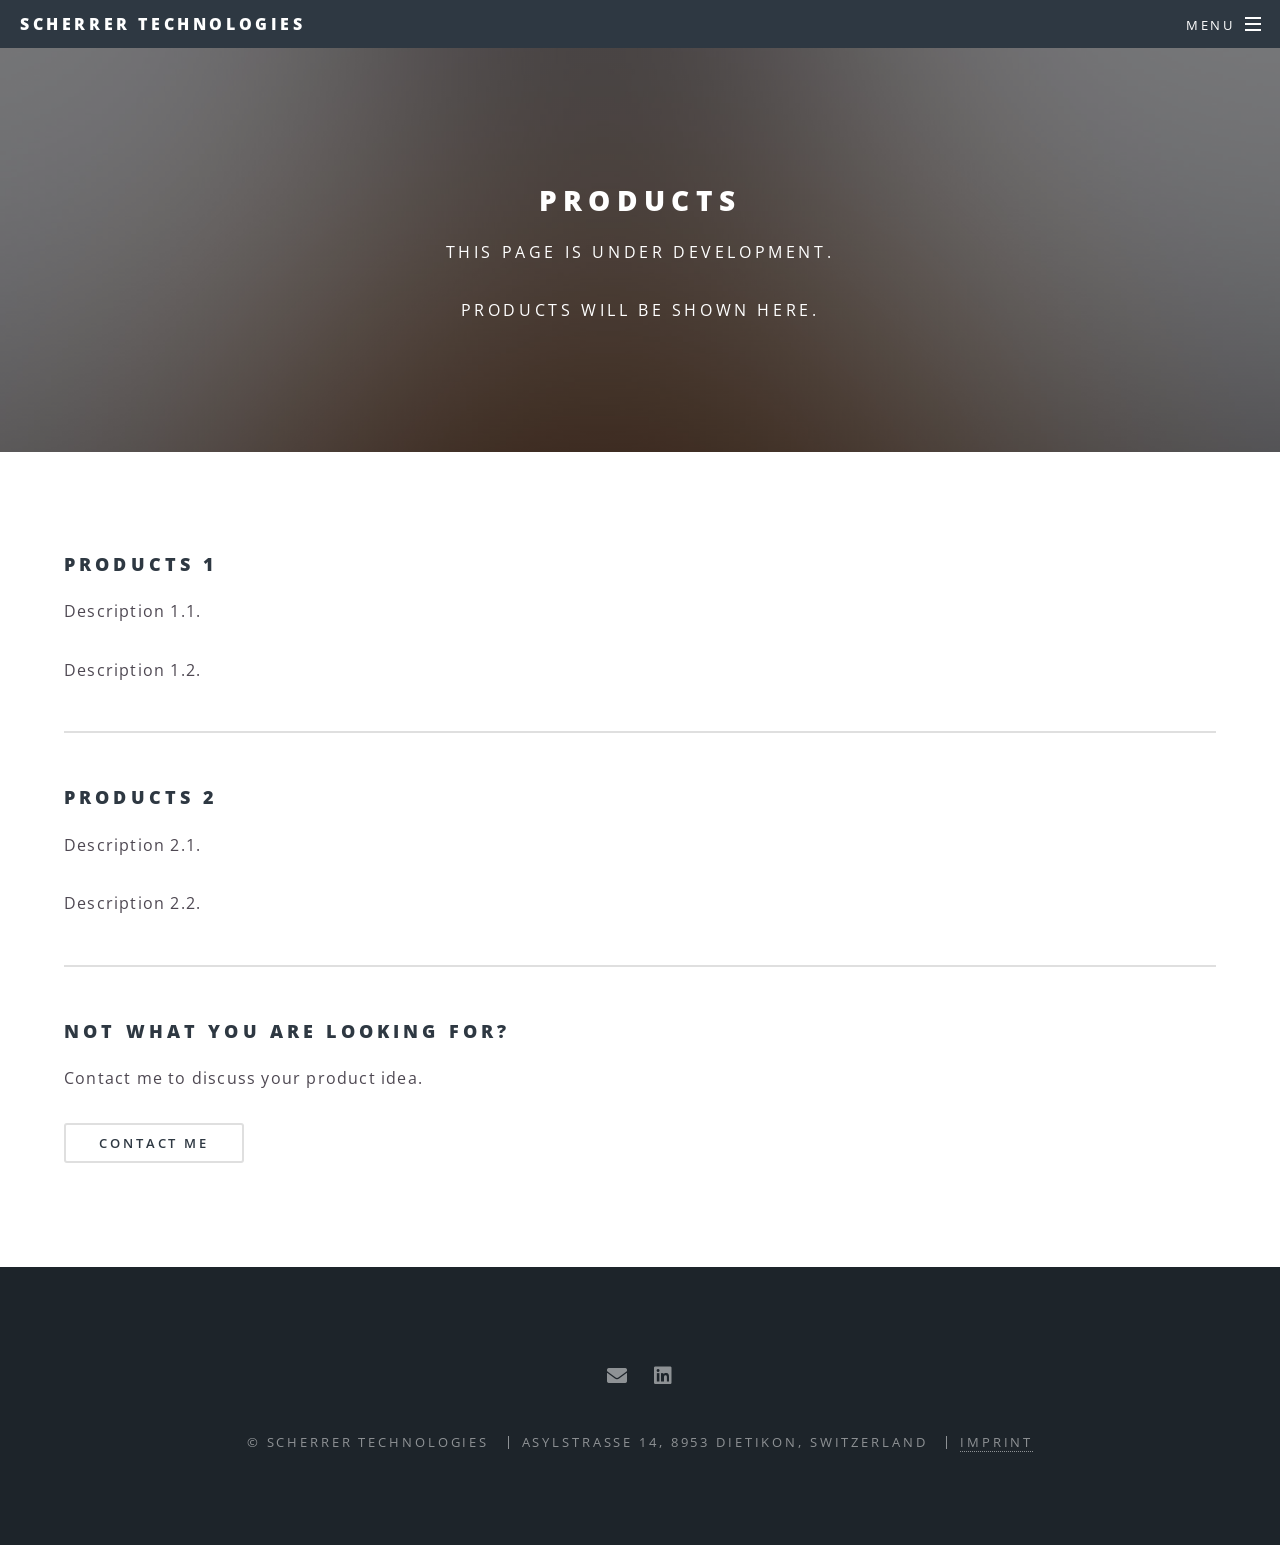
==== products.html @ 71cc4a0b "Add files via upload" ====
<!DOCTYPE HTML>
<!--
	description: sdcvsdfvf
-->
<html>
	<head>
		<title>Products - Scherrer Technologies</title>
		<meta charset="utf-8" />
		<meta name="viewport" content="width=device-width, initial-scale=1, user-scalable=no" />
		<link rel="stylesheet" href="assets/css/main.css" />
		<noscript><link rel="stylesheet" href="assets/css/noscript.css" /></noscript>
	</head>
	<body class="is-preload">

		<!-- Page Wrapper -->
			<div id="page-wrapper">

				<!-- Header -->
					<header id="header">
						<h1><a href="index.html">Scherrer Technologies</a></h1>
						<nav id="nav">
							<ul>
								<li class="special">
									<a href="#menu" class="menuToggle"><span>Menu</span></a>
									<div id="menu">
										<ul>
											<li><a href="index.html">Home</a></li>
											<li><a href="products.html">Products</a></li>
											<li><a href="software.html">Software</a></li>
											<li><a href="aboutme.html">About Me</a></li>
										</ul>
									</div>
								</li>
							</ul>
						</nav>
					</header>

				<!-- Main -->
					<article id="main">
						<header>
							<h2>Products</h2>
							<p>This Page is under development.</p>
							<p>Products will be shown here.</p>
						</header>
						<section class="wrapper style5">
							<div class="inner">

								<h3>Products 1</h3>
								<p>Description 1.1.</p>

								<p>Description 1.2.</p>

								<hr />

								<h3>Products 2</h3>
								<p>Description 2.1.</p>

								<p>Description 2.2.</p>

								<hr />

								<h3>Not what you are looking for?</h3>
								<p>Contact me to discuss your product idea.</p>
								<ul class="actions">
										<li>
											<a href="mailto:scherrerstefan@bluewin.ch" class="button">
												Contact Me
											</a>
										</li>
									</ul>
							</div>
						</section>
					</article>

				<!-- Footer -->
					<footer id="footer">
						<ul class="icons">
								<li>
									<a href="mailto:scherrerstefan@bluewin.ch" class="icon solid fa-envelope">
										<span class="label">Email</span>
									</a>
									</li>
								<li>
									<a href="https://www.linkedin.com/in/stefan-scherrer-03a055197"
										class="icon brands fa-linkedin"
										target="_blank"
										rel="noopener noreferrer">
										<span class="label">LinkedIn</span>
									</a>
									</li>
							</ul>
						<ul class="copyright">
							<li>&copy; Scherrer Technologies</li>
							<li>Asylstrasse 14, 8953 Dietikon, Switzerland</li>
							<li><a href="imprint.html">Imprint</a></li>
						</ul>
					</footer>

			</div>

		<!-- Scripts -->
			<script src="assets/js/jquery.min.js"></script>
			<script src="assets/js/jquery.scrollex.min.js"></script>
			<script src="assets/js/jquery.scrolly.min.js"></script>
			<script src="assets/js/browser.min.js"></script>
			<script src="assets/js/breakpoints.min.js"></script>
			<script src="assets/js/util.js"></script>
			<script src="assets/js/main.js"></script>

	</body>

</html>
---- assets/css/main.css ----
@import url(fontawesome-all.min.css);
@import url("https://fonts.googleapis.com/css?family=Open+Sans:400,400italic,600,600italic,800,800italic");

/*
	Spectral by HTML5 UP
	html5up.net | @ajlkn
	Free for personal and commercial use under the CCA 3.0 license (html5up.net/license)
*/

html, body, div, span, applet, object,
iframe, h1, h2, h3, h4, h5, h6, p, blockquote,
pre, a, abbr, acronym, address, big, cite,
code, del, dfn, em, img, ins, kbd, q, s, samp,
small, strike, strong, sub, sup, tt, var, b,
u, i, center, dl, dt, dd, ol, ul, li, fieldset,
form, label, legend, table, caption, tbody,
tfoot, thead, tr, th, td, article, aside,
canvas, details, embed, figure, figcaption,
footer, header, hgroup, menu, nav, output, ruby,
section, summary, time, mark, audio, video {
	margin: 0;
	padding: 0;
	border: 0;
	font-size: 100%;
	font: inherit;
	vertical-align: baseline;}

article, aside, details, figcaption, figure,
footer, header, hgroup, menu, nav, section {
	display: block;}

body {
	line-height: 1;
}

ol, ul {
	list-style: none;
}

blockquote, q {
	quotes: none;
}

	blockquote:before, blockquote:after, q:before, q:after {
		content: '';
		content: none;
	}

table {
	border-collapse: collapse;
	border-spacing: 0;
}

body {
	-webkit-text-size-adjust: none;
}

mark {
	background-color: transparent;
	color: inherit;
}

input::-moz-focus-inner {
	border: 0;
	padding: 0;
}

input, select, textarea {
	-moz-appearance: none;
	-webkit-appearance: none;
	-ms-appearance: none;
	appearance: none;
}

/* Basic */

	@-ms-viewport {
		width: device-width;
	}

	html {
		box-sizing: border-box;
	}

	*, *:before, *:after {
		box-sizing: inherit;
	}

	body {
		background: #2e3842;
	}

		body.is-preload *, body.is-preload *:before, body.is-preload *:after {
			-moz-animation: none !important;
			-webkit-animation: none !important;
			-ms-animation: none !important;
			animation: none !important;
			-moz-transition: none !important;
			-webkit-transition: none !important;
			-ms-transition: none !important;
			transition: none !important;
		}

	body, input, select, textarea {
		color: #fff;
		font-family: "Open Sans", Helvetica, sans-serif;
		font-size: 15pt;
		font-weight: 400;
		letter-spacing: 0.075em;
		line-height: 1.65em;
	}

		@media screen and (max-width: 1680px) {

			body, input, select, textarea {
				font-size: 13pt;
			}

		}

		@media screen and (max-width: 1280px) {

			body, input, select, textarea {
				font-size: 12pt;
			}

		}

		@media screen and (max-width: 736px) {

			body, input, select, textarea {
				font-size: 11pt;
				letter-spacing: 0.0375em;
			}

		}

	a {
		-moz-transition: color 0.2s ease, border-bottom-color 0.2s ease;
		-webkit-transition: color 0.2s ease, border-bottom-color 0.2s ease;
		-ms-transition: color 0.2s ease, border-bottom-color 0.2s ease;
		transition: color 0.2s ease, border-bottom-color 0.2s ease;
		border-bottom: dotted 1px;
		color: inherit;
		text-decoration: none;
	}

		a:hover {
			border-bottom-color: transparent;
		}

	strong, b {
		color: #fff;
		font-weight: 600;
	}

	em, i {
		font-style: italic;
	}

	p {
		margin: 0 0 2em 0;
	}

	h1, h2, h3, h4, h5, h6 {
		color: #fff;
		font-weight: 800;
		letter-spacing: 0.225em;
		line-height: 1em;
		margin: 0 0 1em 0;
		text-transform: uppercase;
	}

		h1 a, h2 a, h3 a, h4 a, h5 a, h6 a {
			color: inherit;
			text-decoration: none;
		}

	h2 {
		font-size: 1.35em;
		line-height: 1.75em;
	}

		@media screen and (max-width: 736px) {

			h2 {
				font-size: 1.1em;
				line-height: 1.65em;
			}

		}

	h3 {
		font-size: 1.15em;
		line-height: 1.75em;
	}

		@media screen and (max-width: 736px) {

			h3 {
				font-size: 1em;
				line-height: 1.65em;
			}

		}

	h4 {
		font-size: 1em;
		line-height: 1.5em;
	}

	h5 {
		font-size: 0.8em;
		line-height: 1.5em;
	}

	h6 {
		font-size: 0.7em;
		line-height: 1.5em;
	}

	sub {
		font-size: 0.8em;
		position: relative;
		top: 0.5em;
	}

	sup {
		font-size: 0.8em;
		position: relative;
		top: -0.5em;
	}

	hr {
		border: 0;
		border-bottom: solid 2px #fff;
		margin: 3em 0;
	}

		hr.major {
			margin: 4.5em 0;
		}

	blockquote {
		border-left: solid 4px #fff;
		font-style: italic;
		margin: 0 0 2em 0;
		padding: 0.5em 0 0.5em 2em;
	}

	code {
		background: rgba(144, 144, 144, 0.25);
		border-radius: 3px;
		font-family: "Courier New", monospace;
		font-size: 0.9em;
		letter-spacing: 0;
		margin: 0 0.25em;
		padding: 0.25em 0.65em;
	}

	pre {
		-webkit-overflow-scrolling: touch;
		font-family: "Courier New", monospace;
		font-size: 0.9em;
		margin: 0 0 2em 0;
	}

		pre code {
			display: block;
			line-height: 1.75em;
			padding: 1em 1.5em;
			overflow-x: auto;
		}

	.align-left {
		text-align: left;
	}

	.align-center {
		text-align: center;
	}

	.align-right {
		text-align: right;
	}

/* Row */

	.row {
		display: flex;
		flex-wrap: wrap;
		box-sizing: border-box;
		align-items: stretch;
	}

		.row > * {
			box-sizing: border-box;
		}

		.row.gtr-uniform > * > :last-child {
			margin-bottom: 0;
		}

		.row.aln-left {
			justify-content: flex-start;
		}

		.row.aln-center {
			justify-content: center;
		}

		.row.aln-right {
			justify-content: flex-end;
		}

		.row.aln-top {
			align-items: flex-start;
		}

		.row.aln-middle {
			align-items: center;
		}

		.row.aln-bottom {
			align-items: flex-end;
		}

		.row > .imp {
			order: -1;
		}

		.row > .col-1 {
			width: 8.33333%;
		}

		.row > .off-1 {
			margin-left: 8.33333%;
		}

		.row > .col-2 {
			width: 16.66667%;
		}

		.row > .off-2 {
			margin-left: 16.66667%;
		}

		.row > .col-3 {
			width: 25%;
		}

		.row > .off-3 {
			margin-left: 25%;
		}

		.row > .col-4 {
			width: 33.33333%;
		}

		.row > .off-4 {
			margin-left: 33.33333%;
		}

		.row > .col-5 {
			width: 41.66667%;
		}

		.row > .off-5 {
			margin-left: 41.66667%;
		}

		.row > .col-6 {
			width: 50%;
		}

		.row > .off-6 {
			margin-left: 50%;
		}

		.row > .col-7 {
			width: 58.33333%;
		}

		.row > .off-7 {
			margin-left: 58.33333%;
		}

		.row > .col-8 {
			width: 66.66667%;
		}

		.row > .off-8 {
			margin-left: 66.66667%;
		}

		.row > .col-9 {
			width: 75%;
		}

		.row > .off-9 {
			margin-left: 75%;
		}

		.row > .col-10 {
			width: 83.33333%;
		}

		.row > .off-10 {
			margin-left: 83.33333%;
		}

		.row > .col-11 {
			width: 91.66667%;
		}

		.row > .off-11 {
			margin-left: 91.66667%;
		}

		.row > .col-12 {
			width: 100%;
		}

		.row > .off-12 {
			margin-left: 100%;
		}

		.row.gtr-0 {
			margin-top: 0;
			margin-left: 0em;
		}

			.row.gtr-0 > * {
				padding: 0 0 0 0em;
			}

			.row.gtr-0.gtr-uniform {
				margin-top: 0em;
			}

				.row.gtr-0.gtr-uniform > * {
					padding-top: 0em;
				}

		.row.gtr-25 {
			margin-top: 0;
			margin-left: -0.375em;
		}

			.row.gtr-25 > * {
				padding: 0 0 0 0.375em;
			}

			.row.gtr-25.gtr-uniform {
				margin-top: -0.375em;
			}

				.row.gtr-25.gtr-uniform > * {
					padding-top: 0.375em;
				}

		.row.gtr-50 {
			margin-top: 0;
			margin-left: -0.75em;
		}

			.row.gtr-50 > * {
				padding: 0 0 0 0.75em;
			}

			.row.gtr-50.gtr-uniform {
				margin-top: -0.75em;
			}

				.row.gtr-50.gtr-uniform > * {
					padding-top: 0.75em;
				}

		.row {
			margin-top: 0;
			margin-left: -1.5em;
		}

			.row > * {
				padding: 0 0 0 1.5em;
			}

			.row.gtr-uniform {
				margin-top: -1.5em;
			}

				.row.gtr-uniform > * {
					padding-top: 1.5em;
				}

		.row.gtr-150 {
			margin-top: 0;
			margin-left: -2.25em;
		}

			.row.gtr-150 > * {
				padding: 0 0 0 2.25em;
			}

			.row.gtr-150.gtr-uniform {
				margin-top: -2.25em;
			}

				.row.gtr-150.gtr-uniform > * {
					padding-top: 2.25em;
				}

		.row.gtr-200 {
			margin-top: 0;
			margin-left: -3em;
		}

			.row.gtr-200 > * {
				padding: 0 0 0 3em;
			}

			.row.gtr-200.gtr-uniform {
				margin-top: -3em;
			}

				.row.gtr-200.gtr-uniform > * {
					padding-top: 3em;
				}

		@media screen and (max-width: 1680px) {

			.row {
				display: flex;
				flex-wrap: wrap;
				box-sizing: border-box;
				align-items: stretch;
			}

				.row > * {
					box-sizing: border-box;
				}

				.row.gtr-uniform > * > :last-child {
					margin-bottom: 0;
				}

				.row.aln-left {
					justify-content: flex-start;
				}

				.row.aln-center {
					justify-content: center;
				}

				.row.aln-right {
					justify-content: flex-end;
				}

				.row.aln-top {
					align-items: flex-start;
				}

				.row.aln-middle {
					align-items: center;
				}

				.row.aln-bottom {
					align-items: flex-end;
				}

				.row > .imp-xlarge {
					order: -1;
				}

				.row > .col-1-xlarge {
					width: 8.33333%;
				}

				.row > .off-1-xlarge {
					margin-left: 8.33333%;
				}

				.row > .col-2-xlarge {
					width: 16.66667%;
				}

				.row > .off-2-xlarge {
					margin-left: 16.66667%;
				}

				.row > .col-3-xlarge {
					width: 25%;
				}

				.row > .off-3-xlarge {
					margin-left: 25%;
				}

				.row > .col-4-xlarge {
					width: 33.33333%;
				}

				.row > .off-4-xlarge {
					margin-left: 33.33333%;
				}

				.row > .col-5-xlarge {
					width: 41.66667%;
				}

				.row > .off-5-xlarge {
					margin-left: 41.66667%;
				}

				.row > .col-6-xlarge {
					width: 50%;
				}

				.row > .off-6-xlarge {
					margin-left: 50%;
				}

				.row > .col-7-xlarge {
					width: 58.33333%;
				}

				.row > .off-7-xlarge {
					margin-left: 58.33333%;
				}

				.row > .col-8-xlarge {
					width: 66.66667%;
				}

				.row > .off-8-xlarge {
					margin-left: 66.66667%;
				}

				.row > .col-9-xlarge {
					width: 75%;
				}

				.row > .off-9-xlarge {
					margin-left: 75%;
				}

				.row > .col-10-xlarge {
					width: 83.33333%;
				}

				.row > .off-10-xlarge {
					margin-left: 83.33333%;
				}

				.row > .col-11-xlarge {
					width: 91.66667%;
				}

				.row > .off-11-xlarge {
					margin-left: 91.66667%;
				}

				.row > .col-12-xlarge {
					width: 100%;
				}

				.row > .off-12-xlarge {
					margin-left: 100%;
				}

				.row.gtr-0 {
					margin-top: 0;
					margin-left: 0em;
				}

					.row.gtr-0 > * {
						padding: 0 0 0 0em;
					}

					.row.gtr-0.gtr-uniform {
						margin-top: 0em;
					}

						.row.gtr-0.gtr-uniform > * {
							padding-top: 0em;
						}

				.row.gtr-25 {
					margin-top: 0;
					margin-left: -0.375em;
				}

					.row.gtr-25 > * {
						padding: 0 0 0 0.375em;
					}

					.row.gtr-25.gtr-uniform {
						margin-top: -0.375em;
					}

						.row.gtr-25.gtr-uniform > * {
							padding-top: 0.375em;
						}

				.row.gtr-50 {
					margin-top: 0;
					margin-left: -0.75em;
				}

					.row.gtr-50 > * {
						padding: 0 0 0 0.75em;
					}

					.row.gtr-50.gtr-uniform {
						margin-top: -0.75em;
					}

						.row.gtr-50.gtr-uniform > * {
							padding-top: 0.75em;
						}

				.row {
					margin-top: 0;
					margin-left: -1.5em;
				}

					.row > * {
						padding: 0 0 0 1.5em;
					}

					.row.gtr-uniform {
						margin-top: -1.5em;
					}

						.row.gtr-uniform > * {
							padding-top: 1.5em;
						}

				.row.gtr-150 {
					margin-top: 0;
					margin-left: -2.25em;
				}

					.row.gtr-150 > * {
						padding: 0 0 0 2.25em;
					}

					.row.gtr-150.gtr-uniform {
						margin-top: -2.25em;
					}

						.row.gtr-150.gtr-uniform > * {
							padding-top: 2.25em;
						}

				.row.gtr-200 {
					margin-top: 0;
					margin-left: -3em;
				}

					.row.gtr-200 > * {
						padding: 0 0 0 3em;
					}

					.row.gtr-200.gtr-uniform {
						margin-top: -3em;
					}

						.row.gtr-200.gtr-uniform > * {
							padding-top: 3em;
						}

		}

		@media screen and (max-width: 1280px) {

			.row {
				display: flex;
				flex-wrap: wrap;
				box-sizing: border-box;
				align-items: stretch;
			}

				.row > * {
					box-sizing: border-box;
				}

				.row.gtr-uniform > * > :last-child {
					margin-bottom: 0;
				}

				.row.aln-left {
					justify-content: flex-start;
				}

				.row.aln-center {
					justify-content: center;
				}

				.row.aln-right {
					justify-content: flex-end;
				}

				.row.aln-top {
					align-items: flex-start;
				}

				.row.aln-middle {
					align-items: center;
				}

				.row.aln-bottom {
					align-items: flex-end;
				}

				.row > .imp-large {
					order: -1;
				}

				.row > .col-1-large {
					width: 8.33333%;
				}

				.row > .off-1-large {
					margin-left: 8.33333%;
				}

				.row > .col-2-large {
					width: 16.66667%;
				}

				.row > .off-2-large {
					margin-left: 16.66667%;
				}

				.row > .col-3-large {
					width: 25%;
				}

				.row > .off-3-large {
					margin-left: 25%;
				}

				.row > .col-4-large {
					width: 33.33333%;
				}

				.row > .off-4-large {
					margin-left: 33.33333%;
				}

				.row > .col-5-large {
					width: 41.66667%;
				}

				.row > .off-5-large {
					margin-left: 41.66667%;
				}

				.row > .col-6-large {
					width: 50%;
				}

				.row > .off-6-large {
					margin-left: 50%;
				}

				.row > .col-7-large {
					width: 58.33333%;
				}

				.row > .off-7-large {
					margin-left: 58.33333%;
				}

				.row > .col-8-large {
					width: 66.66667%;
				}

				.row > .off-8-large {
					margin-left: 66.66667%;
				}

				.row > .col-9-large {
					width: 75%;
				}

				.row > .off-9-large {
					margin-left: 75%;
				}

				.row > .col-10-large {
					width: 83.33333%;
				}

				.row > .off-10-large {
					margin-left: 83.33333%;
				}

				.row > .col-11-large {
					width: 91.66667%;
				}

				.row > .off-11-large {
					margin-left: 91.66667%;
				}

				.row > .col-12-large {
					width: 100%;
				}

				.row > .off-12-large {
					margin-left: 100%;
				}

				.row.gtr-0 {
					margin-top: 0;
					margin-left: 0em;
				}

					.row.gtr-0 > * {
						padding: 0 0 0 0em;
					}

					.row.gtr-0.gtr-uniform {
						margin-top: 0em;
					}

						.row.gtr-0.gtr-uniform > * {
							padding-top: 0em;
						}

				.row.gtr-25 {
					margin-top: 0;
					margin-left: -0.375em;
				}

					.row.gtr-25 > * {
						padding: 0 0 0 0.375em;
					}

					.row.gtr-25.gtr-uniform {
						margin-top: -0.375em;
					}

						.row.gtr-25.gtr-uniform > * {
							padding-top: 0.375em;
						}

				.row.gtr-50 {
					margin-top: 0;
					margin-left: -0.75em;
				}

					.row.gtr-50 > * {
						padding: 0 0 0 0.75em;
					}

					.row.gtr-50.gtr-uniform {
						margin-top: -0.75em;
					}

						.row.gtr-50.gtr-uniform > * {
							padding-top: 0.75em;
						}

				.row {
					margin-top: 0;
					margin-left: -1.5em;
				}

					.row > * {
						padding: 0 0 0 1.5em;
					}

					.row.gtr-uniform {
						margin-top: -1.5em;
					}

						.row.gtr-uniform > * {
							padding-top: 1.5em;
						}

				.row.gtr-150 {
					margin-top: 0;
					margin-left: -2.25em;
				}

					.row.gtr-150 > * {
						padding: 0 0 0 2.25em;
					}

					.row.gtr-150.gtr-uniform {
						margin-top: -2.25em;
					}

						.row.gtr-150.gtr-uniform > * {
							padding-top: 2.25em;
						}

				.row.gtr-200 {
					margin-top: 0;
					margin-left: -3em;
				}

					.row.gtr-200 > * {
						padding: 0 0 0 3em;
					}

					.row.gtr-200.gtr-uniform {
						margin-top: -3em;
					}

						.row.gtr-200.gtr-uniform > * {
							padding-top: 3em;
						}

		}

		@media screen and (max-width: 980px) {

			.row {
				display: flex;
				flex-wrap: wrap;
				box-sizing: border-box;
				align-items: stretch;
			}

				.row > * {
					box-sizing: border-box;
				}

				.row.gtr-uniform > * > :last-child {
					margin-bottom: 0;
				}

				.row.aln-left {
					justify-content: flex-start;
				}

				.row.aln-center {
					justify-content: center;
				}

				.row.aln-right {
					justify-content: flex-end;
				}

				.row.aln-top {
					align-items: flex-start;
				}

				.row.aln-middle {
					align-items: center;
				}

				.row.aln-bottom {
					align-items: flex-end;
				}

				.row > .imp-medium {
					order: -1;
				}

				.row > .col-1-medium {
					width: 8.33333%;
				}

				.row > .off-1-medium {
					margin-left: 8.33333%;
				}

				.row > .col-2-medium {
					width: 16.66667%;
				}

				.row > .off-2-medium {
					margin-left: 16.66667%;
				}

				.row > .col-3-medium {
					width: 25%;
				}

				.row > .off-3-medium {
					margin-left: 25%;
				}

				.row > .col-4-medium {
					width: 33.33333%;
				}

				.row > .off-4-medium {
					margin-left: 33.33333%;
				}

				.row > .col-5-medium {
					width: 41.66667%;
				}

				.row > .off-5-medium {
					margin-left: 41.66667%;
				}

				.row > .col-6-medium {
					width: 50%;
				}

				.row > .off-6-medium {
					margin-left: 50%;
				}

				.row > .col-7-medium {
					width: 58.33333%;
				}

				.row > .off-7-medium {
					margin-left: 58.33333%;
				}

				.row > .col-8-medium {
					width: 66.66667%;
				}

				.row > .off-8-medium {
					margin-left: 66.66667%;
				}

				.row > .col-9-medium {
					width: 75%;
				}

				.row > .off-9-medium {
					margin-left: 75%;
				}

				.row > .col-10-medium {
					width: 83.33333%;
				}

				.row > .off-10-medium {
					margin-left: 83.33333%;
				}

				.row > .col-11-medium {
					width: 91.66667%;
				}

				.row > .off-11-medium {
					margin-left: 91.66667%;
				}

				.row > .col-12-medium {
					width: 100%;
				}

				.row > .off-12-medium {
					margin-left: 100%;
				}

				.row.gtr-0 {
					margin-top: 0;
					margin-left: 0em;
				}

					.row.gtr-0 > * {
						padding: 0 0 0 0em;
					}

					.row.gtr-0.gtr-uniform {
						margin-top: 0em;
					}

						.row.gtr-0.gtr-uniform > * {
							padding-top: 0em;
						}

				.row.gtr-25 {
					margin-top: 0;
					margin-left: -0.375em;
				}

					.row.gtr-25 > * {
						padding: 0 0 0 0.375em;
					}

					.row.gtr-25.gtr-uniform {
						margin-top: -0.375em;
					}

						.row.gtr-25.gtr-uniform > * {
							padding-top: 0.375em;
						}

				.row.gtr-50 {
					margin-top: 0;
					margin-left: -0.75em;
				}

					.row.gtr-50 > * {
						padding: 0 0 0 0.75em;
					}

					.row.gtr-50.gtr-uniform {
						margin-top: -0.75em;
					}

						.row.gtr-50.gtr-uniform > * {
							padding-top: 0.75em;
						}

				.row {
					margin-top: 0;
					margin-left: -1.5em;
				}

					.row > * {
						padding: 0 0 0 1.5em;
					}

					.row.gtr-uniform {
						margin-top: -1.5em;
					}

						.row.gtr-uniform > * {
							padding-top: 1.5em;
						}

				.row.gtr-150 {
					margin-top: 0;
					margin-left: -2.25em;
				}

					.row.gtr-150 > * {
						padding: 0 0 0 2.25em;
					}

					.row.gtr-150.gtr-uniform {
						margin-top: -2.25em;
					}

						.row.gtr-150.gtr-uniform > * {
							padding-top: 2.25em;
						}

				.row.gtr-200 {
					margin-top: 0;
					margin-left: -3em;
				}

					.row.gtr-200 > * {
						padding: 0 0 0 3em;
					}

					.row.gtr-200.gtr-uniform {
						margin-top: -3em;
					}

						.row.gtr-200.gtr-uniform > * {
							padding-top: 3em;
						}

		}

		@media screen and (max-width: 736px) {

			.row {
				display: flex;
				flex-wrap: wrap;
				box-sizing: border-box;
				align-items: stretch;
			}

				.row > * {
					box-sizing: border-box;
				}

				.row.gtr-uniform > * > :last-child {
					margin-bottom: 0;
				}

				.row.aln-left {
					justify-content: flex-start;
				}

				.row.aln-center {
					justify-content: center;
				}

				.row.aln-right {
					justify-content: flex-end;
				}

				.row.aln-top {
					align-items: flex-start;
				}

				.row.aln-middle {
					align-items: center;
				}

				.row.aln-bottom {
					align-items: flex-end;
				}

				.row > .imp-small {
					order: -1;
				}

				.row > .col-1-small {
					width: 8.33333%;
				}

				.row > .off-1-small {
					margin-left: 8.33333%;
				}

				.row > .col-2-small {
					width: 16.66667%;
				}

				.row > .off-2-small {
					margin-left: 16.66667%;
				}

				.row > .col-3-small {
					width: 25%;
				}

				.row > .off-3-small {
					margin-left: 25%;
				}

				.row > .col-4-small {
					width: 33.33333%;
				}

				.row > .off-4-small {
					margin-left: 33.33333%;
				}

				.row > .col-5-small {
					width: 41.66667%;
				}

				.row > .off-5-small {
					margin-left: 41.66667%;
				}

				.row > .col-6-small {
					width: 50%;
				}

				.row > .off-6-small {
					margin-left: 50%;
				}

				.row > .col-7-small {
					width: 58.33333%;
				}

				.row > .off-7-small {
					margin-left: 58.33333%;
				}

				.row > .col-8-small {
					width: 66.66667%;
				}

				.row > .off-8-small {
					margin-left: 66.66667%;
				}

				.row > .col-9-small {
					width: 75%;
				}

				.row > .off-9-small {
					margin-left: 75%;
				}

				.row > .col-10-small {
					width: 83.33333%;
				}

				.row > .off-10-small {
					margin-left: 83.33333%;
				}

				.row > .col-11-small {
					width: 91.66667%;
				}

				.row > .off-11-small {
					margin-left: 91.66667%;
				}

				.row > .col-12-small {
					width: 100%;
				}

				.row > .off-12-small {
					margin-left: 100%;
				}

				.row.gtr-0 {
					margin-top: 0;
					margin-left: 0em;
				}

					.row.gtr-0 > * {
						padding: 0 0 0 0em;
					}

					.row.gtr-0.gtr-uniform {
						margin-top: 0em;
					}

						.row.gtr-0.gtr-uniform > * {
							padding-top: 0em;
						}

				.row.gtr-25 {
					margin-top: 0;
					margin-left: -0.375em;
				}

					.row.gtr-25 > * {
						padding: 0 0 0 0.375em;
					}

					.row.gtr-25.gtr-uniform {
						margin-top: -0.375em;
					}

						.row.gtr-25.gtr-uniform > * {
							padding-top: 0.375em;
						}

				.row.gtr-50 {
					margin-top: 0;
					margin-left: -0.75em;
				}

					.row.gtr-50 > * {
						padding: 0 0 0 0.75em;
					}

					.row.gtr-50.gtr-uniform {
						margin-top: -0.75em;
					}

						.row.gtr-50.gtr-uniform > * {
							padding-top: 0.75em;
						}

				.row {
					margin-top: 0;
					margin-left: -1.5em;
				}

					.row > * {
						padding: 0 0 0 1.5em;
					}

					.row.gtr-uniform {
						margin-top: -1.5em;
					}

						.row.gtr-uniform > * {
							padding-top: 1.5em;
						}

				.row.gtr-150 {
					margin-top: 0;
					margin-left: -2.25em;
				}

					.row.gtr-150 > * {
						padding: 0 0 0 2.25em;
					}

					.row.gtr-150.gtr-uniform {
						margin-top: -2.25em;
					}

						.row.gtr-150.gtr-uniform > * {
							padding-top: 2.25em;
						}

				.row.gtr-200 {
					margin-top: 0;
					margin-left: -3em;
				}

					.row.gtr-200 > * {
						padding: 0 0 0 3em;
					}

					.row.gtr-200.gtr-uniform {
						margin-top: -3em;
					}

						.row.gtr-200.gtr-uniform > * {
							padding-top: 3em;
						}

		}

		@media screen and (max-width: 480px) {

			.row {
				display: flex;
				flex-wrap: wrap;
				box-sizing: border-box;
				align-items: stretch;
			}

				.row > * {
					box-sizing: border-box;
				}

				.row.gtr-uniform > * > :last-child {
					margin-bottom: 0;
				}

				.row.aln-left {
					justify-content: flex-start;
				}

				.row.aln-center {
					justify-content: center;
				}

				.row.aln-right {
					justify-content: flex-end;
				}

				.row.aln-top {
					align-items: flex-start;
				}

				.row.aln-middle {
					align-items: center;
				}

				.row.aln-bottom {
					align-items: flex-end;
				}

				.row > .imp-xsmall {
					order: -1;
				}

				.row > .col-1-xsmall {
					width: 8.33333%;
				}

				.row > .off-1-xsmall {
					margin-left: 8.33333%;
				}

				.row > .col-2-xsmall {
					width: 16.66667%;
				}

				.row > .off-2-xsmall {
					margin-left: 16.66667%;
				}

				.row > .col-3-xsmall {
					width: 25%;
				}

				.row > .off-3-xsmall {
					margin-left: 25%;
				}

				.row > .col-4-xsmall {
					width: 33.33333%;
				}

				.row > .off-4-xsmall {
					margin-left: 33.33333%;
				}

				.row > .col-5-xsmall {
					width: 41.66667%;
				}

				.row > .off-5-xsmall {
					margin-left: 41.66667%;
				}

				.row > .col-6-xsmall {
					width: 50%;
				}

				.row > .off-6-xsmall {
					margin-left: 50%;
				}

				.row > .col-7-xsmall {
					width: 58.33333%;
				}

				.row > .off-7-xsmall {
					margin-left: 58.33333%;
				}

				.row > .col-8-xsmall {
					width: 66.66667%;
				}

				.row > .off-8-xsmall {
					margin-left: 66.66667%;
				}

				.row > .col-9-xsmall {
					width: 75%;
				}

				.row > .off-9-xsmall {
					margin-left: 75%;
				}

				.row > .col-10-xsmall {
					width: 83.33333%;
				}

				.row > .off-10-xsmall {
					margin-left: 83.33333%;
				}

				.row > .col-11-xsmall {
					width: 91.66667%;
				}

				.row > .off-11-xsmall {
					margin-left: 91.66667%;
				}

				.row > .col-12-xsmall {
					width: 100%;
				}

				.row > .off-12-xsmall {
					margin-left: 100%;
				}

				.row.gtr-0 {
					margin-top: 0;
					margin-left: 0em;
				}

					.row.gtr-0 > * {
						padding: 0 0 0 0em;
					}

					.row.gtr-0.gtr-uniform {
						margin-top: 0em;
					}

						.row.gtr-0.gtr-uniform > * {
							padding-top: 0em;
						}

				.row.gtr-25 {
					margin-top: 0;
					margin-left: -0.375em;
				}

					.row.gtr-25 > * {
						padding: 0 0 0 0.375em;
					}

					.row.gtr-25.gtr-uniform {
						margin-top: -0.375em;
					}

						.row.gtr-25.gtr-uniform > * {
							padding-top: 0.375em;
						}

				.row.gtr-50 {
					margin-top: 0;
					margin-left: -0.75em;
				}

					.row.gtr-50 > * {
						padding: 0 0 0 0.75em;
					}

					.row.gtr-50.gtr-uniform {
						margin-top: -0.75em;
					}

						.row.gtr-50.gtr-uniform > * {
							padding-top: 0.75em;
						}

				.row {
					margin-top: 0;
					margin-left: -1.5em;
				}

					.row > * {
						padding: 0 0 0 1.5em;
					}

					.row.gtr-uniform {
						margin-top: -1.5em;
					}

						.row.gtr-uniform > * {
							padding-top: 1.5em;
						}

				.row.gtr-150 {
					margin-top: 0;
					margin-left: -2.25em;
				}

					.row.gtr-150 > * {
						padding: 0 0 0 2.25em;
					}

					.row.gtr-150.gtr-uniform {
						margin-top: -2.25em;
					}

						.row.gtr-150.gtr-uniform > * {
							padding-top: 2.25em;
						}

				.row.gtr-200 {
					margin-top: 0;
					margin-left: -3em;
				}

					.row.gtr-200 > * {
						padding: 0 0 0 3em;
					}

					.row.gtr-200.gtr-uniform {
						margin-top: -3em;
					}

						.row.gtr-200.gtr-uniform > * {
							padding-top: 3em;
						}

		}

/* Section/Article */

	section.special, article.special {
		text-align: center;
	}

	header p {
		color: rgba(255, 255, 255, 0.5);
		position: relative;
		top: -0.25em;
	}

	header h3 + p {
		font-size: 1.1em;
	}

	header h4 + p,
	header h5 + p,
	header h6 + p {
		font-size: 0.9em;
	}

	header.major {
		margin: 0 0 3.5em 0;
	}

		header.major h2, header.major h3, header.major h4, header.major h5, header.major h6 {
			border-bottom: solid 2px #fff;
			display: inline-block;
			padding-bottom: 1em;
			position: relative;
		}

			header.major h2:after, header.major h3:after, header.major h4:after, header.major h5:after, header.major h6:after {
				content: '';
				display: block;
				height: 1px;
			}

		header.major p {
			color: #fff;
			top: 0;
		}

		@media screen and (max-width: 736px) {

			header.major {
				margin: 0 0 2em 0;
			}

		}

	@media screen and (max-width: 980px) {

		header br {
			display: none;
		}

	}

/* Form */

	form {
		margin: 0 0 2em 0;
	}

	label {
		color: #fff;
		display: block;
		font-size: 0.9em;
		font-weight: 600;
		margin: 0 0 1em 0;
	}

	input[type="text"],
	input[type="password"],
	input[type="email"],
	select,
	textarea {
		-moz-appearance: none;
		-webkit-appearance: none;
		-ms-appearance: none;
		appearance: none;
		background-color: rgba(144, 144, 144, 0.25);
		border-radius: 3px;
		border: none;
		color: inherit;
		display: block;
		outline: 0;
		padding: 0 1em;
		text-decoration: none;
		width: 100%;
	}

		input[type="text"]:invalid,
		input[type="password"]:invalid,
		input[type="email"]:invalid,
		select:invalid,
		textarea:invalid {
			box-shadow: none;
		}

		input[type="text"]:focus,
		input[type="password"]:focus,
		input[type="email"]:focus,
		select:focus,
		textarea:focus {
			box-shadow: 0 0 0 2px #21b2a6;
		}

	select {
		background-size: 1.25em;
		background-repeat: no-repeat;
		background-position: calc(100% - 1em) center;
		height: 2.75em;
		padding-right: 2.75em;
		text-overflow: ellipsis;
	}

		select:focus::-ms-value {
			background-color: transparent;
		}

		select::-ms-expand {
			display: none;
		}

	input[type="text"],
	input[type="password"],
	input[type="email"],
	select {
		height: 2.75em;
	}

	textarea {
		padding: 0.75em 1em;
	}

	input[type="checkbox"],
	input[type="radio"] {
		-moz-appearance: none;
		-webkit-appearance: none;
		-ms-appearance: none;
		appearance: none;
		display: block;
		float: left;
		margin-right: -2em;
		opacity: 0;
		width: 1em;
		z-index: -1;
	}

		input[type="checkbox"] + label,
		input[type="radio"] + label {
			text-decoration: none;
			color: #fff;
			cursor: pointer;
			display: inline-block;
			font-size: 1em;
			font-weight: 400;
			padding-left: 2.4em;
			padding-right: 0.75em;
			position: relative;
		}

			input[type="checkbox"] + label:before,
			input[type="radio"] + label:before {
				-moz-osx-font-smoothing: grayscale;
				-webkit-font-smoothing: antialiased;
				display: inline-block;
				font-style: normal;
				font-variant: normal;
				text-rendering: auto;
				line-height: 1;
				text-transform: none !important;
				font-family: 'Font Awesome 5 Free';
				font-weight: 900;
			}

			input[type="checkbox"] + label:before,
			input[type="radio"] + label:before {
				background: rgba(144, 144, 144, 0.25);
				border-radius: 3px;
				content: '';
				display: inline-block;
				font-size: 0.8em;
				height: 2.0625em;
				left: 0;
				line-height: 2.0625em;
				position: absolute;
				text-align: center;
				top: 0;
				width: 2.0625em;
			}

		input[type="checkbox"]:checked + label:before,
		input[type="radio"]:checked + label:before {
			background: #2e3842;
			color: #fff;
			content: '\f00c';
		}

		input[type="checkbox"]:focus + label:before,
		input[type="radio"]:focus + label:before {
			box-shadow: 0 0 0 2px #21b2a6;
		}

	input[type="checkbox"] + label:before {
		border-radius: 3px;
	}

	input[type="radio"] + label:before {
		border-radius: 100%;
	}

	::-webkit-input-placeholder {
		color: rgba(255, 255, 255, 0.5) !important;
		opacity: 1.0;
	}

	:-moz-placeholder {
		color: rgba(255, 255, 255, 0.5) !important;
		opacity: 1.0;
	}

	::-moz-placeholder {
		color: rgba(255, 255, 255, 0.5) !important;
		opacity: 1.0;
	}

	:-ms-input-placeholder {
		color: rgba(255, 255, 255, 0.5) !important;
		opacity: 1.0;
	}

/* Box */

	.box {
		border-radius: 3px;
		border: solid 2px #fff;
		margin-bottom: 2em;
		padding: 1.5em;
	}

		.box > :last-child,
		.box > :last-child > :last-child,
		.box > :last-child > :last-child > :last-child {
			margin-bottom: 0;
		}

		.box.alt {
			border: 0;
			border-radius: 0;
			padding: 0;
		}

/* Icon */

	.icon {
		text-decoration: none;
		border-bottom: none;
		position: relative;
	}

		.icon:before {
			-moz-osx-font-smoothing: grayscale;
			-webkit-font-smoothing: antialiased;
			display: inline-block;
			font-style: normal;
			font-variant: normal;
			text-rendering: auto;
			line-height: 1;
			text-transform: none !important;
			font-family: 'Font Awesome 5 Free';
			font-weight: 400;
		}

		.icon > .label {
			display: none;
		}

		.icon:before {
			line-height: inherit;
		}

		.icon.solid:before {
			font-weight: 900;
		}

		.icon.brands:before {
			font-family: 'Font Awesome 5 Brands';
		}

		.icon.major {
			-moz-transform: rotate(-45deg);
			-webkit-transform: rotate(-45deg);
			-ms-transform: rotate(-45deg);
			transform: rotate(-45deg);
			border-radius: 3px;
			border: solid 2px #fff;
			display: inline-block;
			font-size: 1.35em;
			height: calc(3em + 2px);
			line-height: 3em;
			text-align: center;
			width: calc(3em + 2px);
		}

			.icon.major:before {
				-moz-transform: rotate(45deg);
				-webkit-transform: rotate(45deg);
				-ms-transform: rotate(45deg);
				transform: rotate(45deg);
				display: inline-block;
				font-size: 1.5em;
			}

			@media screen and (max-width: 736px) {

				.icon.major {
					font-size: 1em;
				}

			}

		.icon.style1 {
			color: #00ffcc;
		}

		.icon.style2 {
			color: #00f0ff;
		}

		.icon.style3 {
			color: #76ddff;
		}

/* Image */

	.image {
		border-radius: 3px;
		border: 0;
		display: inline-block;
		position: relative;
	}

		.image img {
			border-radius: 3px;
			display: block;
		}

		.image.left {
			float: left;
			margin: 0 2em 2em 0;
			top: 0.25em;
		}

		.image.right {
			float: right;
			margin: 0 0 2em 2em;
			top: 0.25em;
		}

		.image.left, .image.right {
			max-width: 40%;
		}

			.image.left img, .image.right img {
				width: 100%;
			}

		.image.fit {
			display: block;
			margin: 0 0 2em 0;
			width: 100%;
		}

			.image.fit img {
				width: 100%;
			}

/* List */

	ol {
		list-style: decimal;
		margin: 0 0 2em 0;
		padding-left: 1.25em;
	}

		ol li {
			padding-left: 0.25em;
		}

	ul {
		list-style: disc;
		margin: 0 0 2em 0;
		padding-left: 1em;
	}

		ul li {
			padding-left: 0.5em;
		}

		ul.alt {
			list-style: none;
			padding-left: 0;
		}

			ul.alt li {
				border-top: solid 1px #fff;
				padding: 0.5em 0;
			}

				ul.alt li:first-child {
					border-top: 0;
					padding-top: 0;
				}

	dl {
		margin: 0 0 2em 0;
	}

/* Actions */

	ul.actions {
		display: -moz-flex;
		display: -webkit-flex;
		display: -ms-flex;
		display: flex;
		cursor: default;
		list-style: none;
		margin-left: -1em;
		padding-left: 0;
	}

		ul.actions li {
			padding: 0 0 0 1em;
			vertical-align: middle;
		}

		ul.actions.special {
			-moz-justify-content: center;
			-webkit-justify-content: center;
			-ms-justify-content: center;
			justify-content: center;
			width: 100%;
			margin-left: 0;
		}

			ul.actions.special li:first-child {
				padding-left: 0;
			}

		ul.actions.stacked {
			-moz-flex-direction: column;
			-webkit-flex-direction: column;
			-ms-flex-direction: column;
			flex-direction: column;
			margin-left: 0;
		}

			ul.actions.stacked li {
				padding: 1em 0 0 0;
			}

				ul.actions.stacked li:first-child {
					padding-top: 0;
				}

		ul.actions.fit {
			width: calc(100% + 1em);
		}

			ul.actions.fit li {
				-moz-flex-grow: 1;
				-webkit-flex-grow: 1;
				-ms-flex-grow: 1;
				flex-grow: 1;
				-moz-flex-shrink: 1;
				-webkit-flex-shrink: 1;
				-ms-flex-shrink: 1;
				flex-shrink: 1;
				width: 100%;
			}

				ul.actions.fit li > * {
					width: 100%;
				}

			ul.actions.fit.stacked {
				width: 100%;
			}

		@media screen and (max-width: 480px) {

			ul.actions:not(.fixed) {
				-moz-flex-direction: column;
				-webkit-flex-direction: column;
				-ms-flex-direction: column;
				flex-direction: column;
				margin-left: 0;
				width: 100% !important;
			}

				ul.actions:not(.fixed) li {
					-moz-flex-grow: 1;
					-webkit-flex-grow: 1;
					-ms-flex-grow: 1;
					flex-grow: 1;
					-moz-flex-shrink: 1;
					-webkit-flex-shrink: 1;
					-ms-flex-shrink: 1;
					flex-shrink: 1;
					padding: 1em 0 0 0;
					text-align: center;
					width: 100%;
				}

					ul.actions:not(.fixed) li > * {
						width: 100%;
					}

					ul.actions:not(.fixed) li:first-child {
						padding-top: 0;
					}

					ul.actions:not(.fixed) li input[type="submit"],
					ul.actions:not(.fixed) li input[type="reset"],
					ul.actions:not(.fixed) li input[type="button"],
					ul.actions:not(.fixed) li button,
					ul.actions:not(.fixed) li .button {
						width: 100%;
					}

						ul.actions:not(.fixed) li input[type="submit"].icon:before,
						ul.actions:not(.fixed) li input[type="reset"].icon:before,
						ul.actions:not(.fixed) li input[type="button"].icon:before,
						ul.actions:not(.fixed) li button.icon:before,
						ul.actions:not(.fixed) li .button.icon:before {
							margin-left: -0.5em;
						}

		}

/* Icons */

	ul.icons {
		cursor: default;
		list-style: none;
		padding-left: 0;
	}

		ul.icons li {
			display: inline-block;
			padding: 0 1em 0 0;
		}

			ul.icons li:last-child {
				padding-right: 0 !important;
			}

		ul.icons.major {
			padding: 1em 0;
		}

			ul.icons.major li {
				padding-right: 3.5em;
			}

				@media screen and (max-width: 736px) {

					ul.icons.major li {
						padding: 0 1em !important;
					}

				}

/* Table */

	.table-wrapper {
		-webkit-overflow-scrolling: touch;
		overflow-x: auto;
	}

	table {
		margin: 0 0 2em 0;
		width: 100%;
	}

		table tbody tr {
			border: solid 1px #fff;
			border-left: 0;
			border-right: 0;
		}

			table tbody tr:nth-child(2n + 1) {
				background-color: rgba(144, 144, 144, 0.25);
			}

		table td {
			padding: 0.75em 0.75em;
		}

		table th {
			color: #fff;
			font-size: 0.9em;
			font-weight: 600;
			padding: 0 0.75em 0.75em 0.75em;
			text-align: left;
		}

		table thead {
			border-bottom: solid 2px #fff;
		}

		table tfoot {
			border-top: solid 2px #fff;
		}

		table.alt {
			border-collapse: separate;
		}

			table.alt tbody tr td {
				border: solid 1px #fff;
				border-left-width: 0;
				border-top-width: 0;
			}

				table.alt tbody tr td:first-child {
					border-left-width: 1px;
				}

			table.alt tbody tr:first-child td {
				border-top-width: 1px;
			}

			table.alt thead {
				border-bottom: 0;
			}

			table.alt tfoot {
				border-top: 0;
			}

/* Button */

	input[type="submit"],
	input[type="reset"],
	input[type="button"],
	button,
	.button {
		-moz-appearance: none;
		-webkit-appearance: none;
		-ms-appearance: none;
		appearance: none;
		-moz-transition: background-color 0.2s ease-in-out, color 0.2s ease-in-out;
		-webkit-transition: background-color 0.2s ease-in-out, color 0.2s ease-in-out;
		-ms-transition: background-color 0.2s ease-in-out, color 0.2s ease-in-out;
		transition: background-color 0.2s ease-in-out, color 0.2s ease-in-out;
		background-color: transparent;
		border-radius: 3px;
		border: 0;
		box-shadow: inset 0 0 0 2px #fff;
		color: #fff;
		cursor: pointer;
		display: inline-block;
		font-size: 0.8em;
		font-weight: 600;
		height: 3.125em;
		letter-spacing: 0.225em;
		line-height: 3.125em;
		max-width: 30em;
		padding: 0 2.75em;
		text-align: center;
		text-decoration: none;
		text-transform: uppercase;
		white-space: nowrap;
		overflow: hidden;
		text-overflow: ellipsis;
	}

		input[type="submit"]:hover,
		input[type="reset"]:hover,
		input[type="button"]:hover,
		button:hover,
		.button:hover {
			background-color: rgba(144, 144, 144, 0.25);
		}

		input[type="submit"]:active,
		input[type="reset"]:active,
		input[type="button"]:active,
		button:active,
		.button:active {
			background-color: rgba(144, 144, 144, 0.5);
		}

		input[type="submit"].icon:before,
		input[type="reset"].icon:before,
		input[type="button"].icon:before,
		button.icon:before,
		.button.icon:before {
			margin-right: 0.5em;
		}

		input[type="submit"].fit,
		input[type="reset"].fit,
		input[type="button"].fit,
		button.fit,
		.button.fit {
			width: 100%;
		}

		input[type="submit"].small,
		input[type="reset"].small,
		input[type="button"].small,
		button.small,
		.button.small {
			font-size: 0.8em;
		}

		input[type="submit"].large,
		input[type="reset"].large,
		input[type="button"].large,
		button.large,
		.button.large {
			font-size: 1.35em;
		}

		input[type="submit"].primary,
		input[type="reset"].primary,
		input[type="button"].primary,
		button.primary,
		.button.primary {
			background-color: #ed4933;
			box-shadow: none !important;
			color: #ffffff !important;
		}

			input[type="submit"].primary:hover,
			input[type="reset"].primary:hover,
			input[type="button"].primary:hover,
			button.primary:hover,
			.button.primary:hover {
				background-color: #ef5e4a !important;
			}

			input[type="submit"].primary:active,
			input[type="reset"].primary:active,
			input[type="button"].primary:active,
			button.primary:active,
			.button.primary:active {
				background-color: #eb341c !important;
			}

		input[type="submit"].disabled, input[type="submit"]:disabled,
		input[type="reset"].disabled,
		input[type="reset"]:disabled,
		input[type="button"].disabled,
		input[type="button"]:disabled,
		button.disabled,
		button:disabled,
		.button.disabled,
		.button:disabled {
			pointer-events: none;
			opacity: 0.25;
		}

		@media screen and (max-width: 736px) {

			input[type="submit"],
			input[type="reset"],
			input[type="button"],
			button,
			.button {
				height: 3.75em;
				line-height: 3.75em;
			}

		}

/* Features */

	.features {
		display: -moz-flex;
		display: -webkit-flex;
		display: -ms-flex;
		display: flex;
		-moz-flex-wrap: wrap;
		-webkit-flex-wrap: wrap;
		-ms-flex-wrap: wrap;
		flex-wrap: wrap;
		-moz-justify-content: center;
		-webkit-justify-content: center;
		-ms-justify-content: center;
		justify-content: center;
		list-style: none;
		padding: 0;
		width: 100%;
	}

		.features li {
			padding: 4em 4em 2em 6em ;
			display: block;
			position: relative;
			text-align: left;
			width: 50%;
		}

			.features li:nth-child(1) {
				background-color: rgba(0, 0, 0, 0.035);
			}

			.features li:nth-child(2) {
				background-color: rgba(0, 0, 0, 0.07);
			}

			.features li:nth-child(3) {
				background-color: rgba(0, 0, 0, 0.105);
			}

			.features li:nth-child(4) {
				background-color: rgba(0, 0, 0, 0.14);
			}

			.features li:nth-child(5) {
				background-color: rgba(0, 0, 0, 0.175);
			}

			.features li:nth-child(6) {
				background-color: rgba(0, 0, 0, 0.21);
			}

			.features li:nth-child(7) {
				background-color: rgba(0, 0, 0, 0.245);
			}

			.features li:nth-child(8) {
				background-color: rgba(0, 0, 0, 0.28);
			}

			.features li:nth-child(9) {
				background-color: rgba(0, 0, 0, 0.315);
			}

			.features li:nth-child(10) {
				background-color: rgba(0, 0, 0, 0.35);
			}

			.features li:before {
				display: block;
				color: #00ffcc;
				position: absolute;
				left: 1.75em;
				top: 2.75em;
				font-size: 1.5em;
			}

			.features li:nth-child(1) {
				border-top-left-radius: 3px;
			}

			.features li:nth-child(2) {
				border-top-right-radius: 3px;
			}

			.features li:nth-last-child(1) {
				border-bottom-right-radius: 3px;
			}

			.features li:nth-last-child(2) {
				border-bottom-left-radius: 3px;
			}

			@media screen and (max-width: 980px) {

				.features li {
					padding: 3em 2em 1em 2em ;
					text-align: center;
				}

					.features li:before {
						left: 0;
						margin: 0 0 1em 0;
						position: relative;
						top: 0;
					}

			}

			@media screen and (max-width: 736px) {

				.features li {
					padding: 3em 0 1em 0 ;
					background-color: transparent !important;
					border-top: solid 2px #fff;
					width: 100%;
				}

					.features li:first-child {
						border-top: 0;
					}

			}

/* Spotlight */

	.spotlight {
		-moz-align-items: center;
		-webkit-align-items: center;
		-ms-align-items: center;
		align-items: center;
		display: -moz-flex;
		display: -webkit-flex;
		display: -ms-flex;
		display: flex;
	}

		.spotlight .image {
			-moz-order: 1;
			-webkit-order: 1;
			-ms-order: 1;
			order: 1;
			border-radius: 0;
			width: 40%;
		}

			.spotlight .image img {
				border-radius: 0;
				width: 100%;
			}

		.spotlight .content {
			padding: 2em 4em 0.1em 4em ;
			-moz-order: 2;
			-webkit-order: 2;
			-ms-order: 2;
			order: 2;
			max-width: 48em;
			width: 60%;
		}

		.spotlight:nth-child(2n) {
			-moz-flex-direction: row-reverse;
			-webkit-flex-direction: row-reverse;
			-ms-flex-direction: row-reverse;
			flex-direction: row-reverse;
		}

		.spotlight:nth-child(1) {
			background-color: rgba(0, 0, 0, 0.075);
		}

		.spotlight:nth-child(2) {
			background-color: rgba(0, 0, 0, 0.15);
		}

		.spotlight:nth-child(3) {
			background-color: rgba(0, 0, 0, 0.225);
		}

		.spotlight:nth-child(4) {
			background-color: rgba(0, 0, 0, 0.3);
		}

		.spotlight:nth-child(5) {
			background-color: rgba(0, 0, 0, 0.375);
		}

		.spotlight:nth-child(6) {
			background-color: rgba(0, 0, 0, 0.45);
		}

		.spotlight:nth-child(7) {
			background-color: rgba(0, 0, 0, 0.525);
		}

		.spotlight:nth-child(8) {
			background-color: rgba(0, 0, 0, 0.6);
		}

		.spotlight:nth-child(9) {
			background-color: rgba(0, 0, 0, 0.675);
		}

		.spotlight:nth-child(10) {
			background-color: rgba(0, 0, 0, 0.75);
		}

		@media screen and (max-width: 1280px) {

			.spotlight .image {
				width: 45%;
			}

			.spotlight .content {
				width: 55%;
			}

		}

		@media screen and (max-width: 980px) {

			.spotlight {
				display: block;
			}

				.spotlight br {
					display: none;
				}

				.spotlight .image {
					width: 100%;
				}

				.spotlight .content {
					padding: 4em 3em 2em 3em ;
					max-width: none;
					text-align: center;
					width: 100%;
				}

		}

		@media screen and (max-width: 736px) {

			.spotlight .content {
				padding: 3em 2em 1em 2em ;
			}

		}

/* Wrapper */

	.wrapper {
		padding: 6em 0 4em 0 ;
	}

		.wrapper > .inner {
			width: 60em;
			margin: 0 auto;
		}

			@media screen and (max-width: 1280px) {

				.wrapper > .inner {
					width: 90%;
				}

			}

			@media screen and (max-width: 980px) {

				.wrapper > .inner {
					width: 100%;
				}

			}

		.wrapper.alt {
			padding: 0;
		}

		.wrapper.style1 {
			background-color: #21b2a6;
			color: #c8ece9;
		}

			.wrapper.style1 strong, .wrapper.style1 b {
				color: #ffffff;
			}

			.wrapper.style1 h2, .wrapper.style1 h3, .wrapper.style1 h4, .wrapper.style1 h5, .wrapper.style1 h6 {
				color: #ffffff;
			}

			.wrapper.style1 hr {
				border-color: rgba(0, 0, 0, 0.125);
			}

			.wrapper.style1 blockquote {
				border-color: rgba(0, 0, 0, 0.125);
			}

			.wrapper.style1 code {
				background: rgba(255, 255, 255, 0.075);
			}

			.wrapper.style1 header p {
				color: #a6e0db;
			}

			.wrapper.style1 header.major h2, .wrapper.style1 header.major h3, .wrapper.style1 header.major h4, .wrapper.style1 header.major h5, .wrapper.style1 header.major h6 {
				border-color: rgba(0, 0, 0, 0.125);
			}

			.wrapper.style1 header.major p {
				color: #c8ece9;
			}

			.wrapper.style1 label {
				color: #ffffff;
			}

			.wrapper.style1 input[type="text"],
			.wrapper.style1 input[type="password"],
			.wrapper.style1 input[type="email"],
			.wrapper.style1 select,
			.wrapper.style1 textarea {
				background-color: rgba(255, 255, 255, 0.075);
			}

			.wrapper.style1 select {
				background-image: url("data:image/svg+xml;charset=utf8,%3Csvg xmlns='http://www.w3.org/2000/svg' width='40' height='40' preserveAspectRatio='none' viewBox='0 0 40 40'%3E%3Cpath d='M9.4,12.3l10.4,10.4l10.4-10.4c0.2-0.2,0.5-0.4,0.9-0.4c0.3,0,0.6,0.1,0.9,0.4l3.3,3.3c0.2,0.2,0.4,0.5,0.4,0.9 c0,0.4-0.1,0.6-0.4,0.9L20.7,31.9c-0.2,0.2-0.5,0.4-0.9,0.4c-0.3,0-0.6-0.1-0.9-0.4L4.3,17.3c-0.2-0.2-0.4-0.5-0.4-0.9 c0-0.4,0.1-0.6,0.4-0.9l3.3-3.3c0.2-0.2,0.5-0.4,0.9-0.4S9.1,12.1,9.4,12.3z' fill='rgba(0, 0, 0, 0.125)' /%3E%3C/svg%3E");
			}

				.wrapper.style1 select option {
					color: #ffffff;
					background: #21b2a6;
				}

			.wrapper.style1 input[type="checkbox"] + label,
			.wrapper.style1 input[type="radio"] + label {
				color: #c8ece9;
			}

				.wrapper.style1 input[type="checkbox"] + label:before,
				.wrapper.style1 input[type="radio"] + label:before {
					background: rgba(255, 255, 255, 0.075);
				}

			.wrapper.style1 input[type="checkbox"]:checked + label:before,
			.wrapper.style1 input[type="radio"]:checked + label:before {
				background: #ffffff;
				color: #21b2a6;
			}

			.wrapper.style1 ::-webkit-input-placeholder {
				color: #a6e0db !important;
			}

			.wrapper.style1 :-moz-placeholder {
				color: #a6e0db !important;
			}

			.wrapper.style1 ::-moz-placeholder {
				color: #a6e0db !important;
			}

			.wrapper.style1 :-ms-input-placeholder {
				color: #a6e0db !important;
			}

			.wrapper.style1 .formerize-placeholder {
				color: #a6e0db !important;
			}

			.wrapper.style1 .icon.major {
				border-color: rgba(0, 0, 0, 0.125);
			}

			.wrapper.style1 ul.alt li {
				border-color: rgba(0, 0, 0, 0.125);
			}

			.wrapper.style1 table tbody tr {
				border-color: rgba(0, 0, 0, 0.125);
			}

				.wrapper.style1 table tbody tr:nth-child(2n + 1) {
					background-color: rgba(255, 255, 255, 0.075);
				}

			.wrapper.style1 table th {
				color: #ffffff;
			}

			.wrapper.style1 table thead {
				border-color: rgba(0, 0, 0, 0.125);
			}

			.wrapper.style1 table tfoot {
				border-color: rgba(0, 0, 0, 0.125);
			}

			.wrapper.style1 table.alt tbody tr td {
				border-color: rgba(0, 0, 0, 0.125);
			}

			.wrapper.style1 input[type="submit"],
			.wrapper.style1 input[type="reset"],
			.wrapper.style1 input[type="button"],
			.wrapper.style1 button,
			.wrapper.style1 .button {
				box-shadow: inset 0 0 0 2px rgba(0, 0, 0, 0.125);
				color: #ffffff;
			}

				.wrapper.style1 input[type="submit"]:hover,
				.wrapper.style1 input[type="reset"]:hover,
				.wrapper.style1 input[type="button"]:hover,
				.wrapper.style1 button:hover,
				.wrapper.style1 .button:hover {
					background-color: rgba(255, 255, 255, 0.075);
				}

				.wrapper.style1 input[type="submit"]:active,
				.wrapper.style1 input[type="reset"]:active,
				.wrapper.style1 input[type="button"]:active,
				.wrapper.style1 button:active,
				.wrapper.style1 .button:active {
					background-color: rgba(255, 255, 255, 0.2);
				}

			@media screen and (max-width: 736px) {

				.wrapper.style1 .features li {
					border-top-color: rgba(0, 0, 0, 0.125);
				}

			}

		.wrapper.style2 {
			background-color: #2e3842;
		}

		.wrapper.style3 {
			background-color: #505393;
			color: #d3d4e4;
		}

			.wrapper.style3 strong, .wrapper.style3 b {
				color: #ffffff;
			}

			.wrapper.style3 h2, .wrapper.style3 h3, .wrapper.style3 h4, .wrapper.style3 h5, .wrapper.style3 h6 {
				color: #ffffff;
			}

			.wrapper.style3 hr {
				border-color: rgba(0, 0, 0, 0.125);
			}

			.wrapper.style3 blockquote {
				border-color: rgba(0, 0, 0, 0.125);
			}

			.wrapper.style3 code {
				background: rgba(255, 255, 255, 0.075);
			}

			.wrapper.style3 header p {
				color: #b9bad4;
			}

			.wrapper.style3 header.major h2, .wrapper.style3 header.major h3, .wrapper.style3 header.major h4, .wrapper.style3 header.major h5, .wrapper.style3 header.major h6 {
				border-color: rgba(0, 0, 0, 0.125);
			}

			.wrapper.style3 header.major p {
				color: #d3d4e4;
			}

			.wrapper.style3 label {
				color: #ffffff;
			}

			.wrapper.style3 input[type="text"],
			.wrapper.style3 input[type="password"],
			.wrapper.style3 input[type="email"],
			.wrapper.style3 select,
			.wrapper.style3 textarea {
				background-color: rgba(255, 255, 255, 0.075);
			}

			.wrapper.style3 select {
				background-image: url("data:image/svg+xml;charset=utf8,%3Csvg xmlns='http://www.w3.org/2000/svg' width='40' height='40' preserveAspectRatio='none' viewBox='0 0 40 40'%3E%3Cpath d='M9.4,12.3l10.4,10.4l10.4-10.4c0.2-0.2,0.5-0.4,0.9-0.4c0.3,0,0.6,0.1,0.9,0.4l3.3,3.3c0.2,0.2,0.4,0.5,0.4,0.9 c0,0.4-0.1,0.6-0.4,0.9L20.7,31.9c-0.2,0.2-0.5,0.4-0.9,0.4c-0.3,0-0.6-0.1-0.9-0.4L4.3,17.3c-0.2-0.2-0.4-0.5-0.4-0.9 c0-0.4,0.1-0.6,0.4-0.9l3.3-3.3c0.2-0.2,0.5-0.4,0.9-0.4S9.1,12.1,9.4,12.3z' fill='rgba(0, 0, 0, 0.125)' /%3E%3C/svg%3E");
			}

				.wrapper.style3 select option {
					color: #ffffff;
					background: #505393;
				}

			.wrapper.style3 input[type="checkbox"] + label,
			.wrapper.style3 input[type="radio"] + label {
				color: #d3d4e4;
			}

				.wrapper.style3 input[type="checkbox"] + label:before,
				.wrapper.style3 input[type="radio"] + label:before {
					background: rgba(255, 255, 255, 0.075);
				}

			.wrapper.style3 input[type="checkbox"]:checked + label:before,
			.wrapper.style3 input[type="radio"]:checked + label:before {
				background: #ffffff;
				color: #505393;
			}

			.wrapper.style3 ::-webkit-input-placeholder {
				color: #b9bad4 !important;
			}

			.wrapper.style3 :-moz-placeholder {
				color: #b9bad4 !important;
			}

			.wrapper.style3 ::-moz-placeholder {
				color: #b9bad4 !important;
			}

			.wrapper.style3 :-ms-input-placeholder {
				color: #b9bad4 !important;
			}

			.wrapper.style3 .formerize-placeholder {
				color: #b9bad4 !important;
			}

			.wrapper.style3 .icon.major {
				border-color: rgba(0, 0, 0, 0.125);
			}

			.wrapper.style3 ul.alt li {
				border-color: rgba(0, 0, 0, 0.125);
			}

			.wrapper.style3 table tbody tr {
				border-color: rgba(0, 0, 0, 0.125);
			}

				.wrapper.style3 table tbody tr:nth-child(2n + 1) {
					background-color: rgba(255, 255, 255, 0.075);
				}

			.wrapper.style3 table th {
				color: #ffffff;
			}

			.wrapper.style3 table thead {
				border-color: rgba(0, 0, 0, 0.125);
			}

			.wrapper.style3 table tfoot {
				border-color: rgba(0, 0, 0, 0.125);
			}

			.wrapper.style3 table.alt tbody tr td {
				border-color: rgba(0, 0, 0, 0.125);
			}

			.wrapper.style3 input[type="submit"],
			.wrapper.style3 input[type="reset"],
			.wrapper.style3 input[type="button"],
			.wrapper.style3 button,
			.wrapper.style3 .button {
				box-shadow: inset 0 0 0 2px rgba(0, 0, 0, 0.125);
				color: #ffffff;
			}

				.wrapper.style3 input[type="submit"]:hover,
				.wrapper.style3 input[type="reset"]:hover,
				.wrapper.style3 input[type="button"]:hover,
				.wrapper.style3 button:hover,
				.wrapper.style3 .button:hover {
					background-color: rgba(255, 255, 255, 0.075);
				}

				.wrapper.style3 input[type="submit"]:active,
				.wrapper.style3 input[type="reset"]:active,
				.wrapper.style3 input[type="button"]:active,
				.wrapper.style3 button:active,
				.wrapper.style3 .button:active {
					background-color: rgba(255, 255, 255, 0.2);
				}

			@media screen and (max-width: 736px) {

				.wrapper.style3 .features li {
					border-top-color: rgba(0, 0, 0, 0.125);
				}

			}

		.wrapper.style4 {
			background-color: transparent;
		}

		.wrapper.style5 {
			background-color: #ffffff;
			color: #4E4852;
		}

			.wrapper.style5 strong, .wrapper.style5 b {
				color: #2E3842;
			}

			.wrapper.style5 h2, .wrapper.style5 h3, .wrapper.style5 h4, .wrapper.style5 h5, .wrapper.style5 h6 {
				color: #2E3842;
			}

			.wrapper.style5 hr {
				border-color: #dfdfdf;
			}

			.wrapper.style5 blockquote {
				border-color: #dfdfdf;
			}

			.wrapper.style5 code {
				background: rgba(0, 0, 0, 0.0375);
			}

			.wrapper.style5 header p {
				color: #8E8892;
			}

			.wrapper.style5 header.major h2, .wrapper.style5 header.major h3, .wrapper.style5 header.major h4, .wrapper.style5 header.major h5, .wrapper.style5 header.major h6 {
				border-color: #dfdfdf;
			}

			.wrapper.style5 header.major p {
				color: #4E4852;
			}

			.wrapper.style5 label {
				color: #2E3842;
			}

			.wrapper.style5 input[type="text"],
			.wrapper.style5 input[type="password"],
			.wrapper.style5 input[type="email"],
			.wrapper.style5 select,
			.wrapper.style5 textarea {
				background-color: rgba(0, 0, 0, 0.0375);
			}

			.wrapper.style5 select {
				background-image: url("data:image/svg+xml;charset=utf8,%3Csvg xmlns='http://www.w3.org/2000/svg' width='40' height='40' preserveAspectRatio='none' viewBox='0 0 40 40'%3E%3Cpath d='M9.4,12.3l10.4,10.4l10.4-10.4c0.2-0.2,0.5-0.4,0.9-0.4c0.3,0,0.6,0.1,0.9,0.4l3.3,3.3c0.2,0.2,0.4,0.5,0.4,0.9 c0,0.4-0.1,0.6-0.4,0.9L20.7,31.9c-0.2,0.2-0.5,0.4-0.9,0.4c-0.3,0-0.6-0.1-0.9-0.4L4.3,17.3c-0.2-0.2-0.4-0.5-0.4-0.9 c0-0.4,0.1-0.6,0.4-0.9l3.3-3.3c0.2-0.2,0.5-0.4,0.9-0.4S9.1,12.1,9.4,12.3z' fill='%23dfdfdf' /%3E%3C/svg%3E");
			}

				.wrapper.style5 select option {
					color: #2E3842;
					background: #ffffff;
				}

			.wrapper.style5 input[type="checkbox"] + label,
			.wrapper.style5 input[type="radio"] + label {
				color: #4E4852;
			}

				.wrapper.style5 input[type="checkbox"] + label:before,
				.wrapper.style5 input[type="radio"] + label:before {
					background: rgba(0, 0, 0, 0.0375);
				}

			.wrapper.style5 input[type="checkbox"]:checked + label:before,
			.wrapper.style5 input[type="radio"]:checked + label:before {
				background: #2E3842;
				color: #ffffff;
			}

			.wrapper.style5 ::-webkit-input-placeholder {
				color: #8E8892 !important;
			}

			.wrapper.style5 :-moz-placeholder {
				color: #8E8892 !important;
			}

			.wrapper.style5 ::-moz-placeholder {
				color: #8E8892 !important;
			}

			.wrapper.style5 :-ms-input-placeholder {
				color: #8E8892 !important;
			}

			.wrapper.style5 .formerize-placeholder {
				color: #8E8892 !important;
			}

			.wrapper.style5 .icon.major {
				border-color: #dfdfdf;
			}

			.wrapper.style5 ul.alt li {
				border-color: #dfdfdf;
			}

			.wrapper.style5 table tbody tr {
				border-color: #dfdfdf;
			}

				.wrapper.style5 table tbody tr:nth-child(2n + 1) {
					background-color: rgba(0, 0, 0, 0.0375);
				}

			.wrapper.style5 table th {
				color: #2E3842;
			}

			.wrapper.style5 table thead {
				border-color: #dfdfdf;
			}

			.wrapper.style5 table tfoot {
				border-color: #dfdfdf;
			}

			.wrapper.style5 table.alt tbody tr td {
				border-color: #dfdfdf;
			}

			.wrapper.style5 input[type="submit"],
			.wrapper.style5 input[type="reset"],
			.wrapper.style5 input[type="button"],
			.wrapper.style5 button,
			.wrapper.style5 .button {
				box-shadow: inset 0 0 0 2px #dfdfdf;
				color: #2E3842;
			}

				.wrapper.style5 input[type="submit"]:hover,
				.wrapper.style5 input[type="reset"]:hover,
				.wrapper.style5 input[type="button"]:hover,
				.wrapper.style5 button:hover,
				.wrapper.style5 .button:hover {
					background-color: rgba(0, 0, 0, 0.0375);
				}

				.wrapper.style5 input[type="submit"]:active,
				.wrapper.style5 input[type="reset"]:active,
				.wrapper.style5 input[type="button"]:active,
				.wrapper.style5 button:active,
				.wrapper.style5 .button:active {
					background-color: rgba(0, 0, 0, 0.1);
				}

			@media screen and (max-width: 736px) {

				.wrapper.style5 .features li {
					border-top-color: #dfdfdf;
				}

			}

		@media screen and (max-width: 980px) {

			.wrapper {
				padding: 4em 3em 2em 3em ;
			}

		}

		@media screen and (max-width: 736px) {

			.wrapper {
				padding: 3em 2em 1em 2em ;
			}

		}

/* Page Wrapper + Menu */

	#page-wrapper {
		-moz-transition: opacity 0.5s ease;
		-webkit-transition: opacity 0.5s ease;
		-ms-transition: opacity 0.5s ease;
		transition: opacity 0.5s ease;
		opacity: 1;
		padding-top: 3em;
	}

		#page-wrapper:before {
			background: rgba(0, 0, 0, 0);
			content: '';
			display: block;
			display: none;
			height: 100%;
			left: 0;
			position: fixed;
			top: 0;
			width: 100%;
			z-index: 10001;
		}

	#menu {
		-moz-transform: translateX(20em);
		-webkit-transform: translateX(20em);
		-ms-transform: translateX(20em);
		transform: translateX(20em);
		-moz-transition: -moz-transform 0.5s ease;
		-webkit-transition: -webkit-transform 0.5s ease;
		-ms-transition: -ms-transform 0.5s ease;
		transition: transform 0.5s ease;
		-webkit-overflow-scrolling: touch;
		background: #1d242a;
		color: #ffffff;
		height: 100%;
		max-width: 80%;
		overflow-y: auto;
		padding: 3em 2em;
		position: fixed;
		right: 0;
		top: 0;
		width: 20em;
		z-index: 10002;
	}

		#menu ul {
			list-style: none;
			padding: 0;
		}

			#menu ul > li {
				border-top: solid 1px rgba(0, 0, 0, 0.125);
				margin: 0.5em 0 0 0;
				padding: 0.5em 0 0 0;
			}

				#menu ul > li:first-child {
					border-top: 0 !important;
					margin-top: 0 !important;
					padding-top: 0 !important;
				}

				#menu ul > li > a {
					border: 0;
					color: inherit;
					display: block;
					font-size: 0.8em;
					letter-spacing: 0.225em;
					outline: 0;
					text-decoration: none;
					text-transform: uppercase;
				}

					@media screen and (max-width: 736px) {

						#menu ul > li > a {
							line-height: 3em;
						}

					}

		#menu .close {
			background-image: url("images/close.svg");
			background-position: 4.85em 1em;
			background-repeat: no-repeat;
			border: 0;
			cursor: pointer;
			display: block;
			height: 3em;
			position: absolute;
			right: 0;
			top: 0;
			vertical-align: middle;
			width: 7em;
		}

		@media screen and (max-width: 736px) {

			#menu {
				padding: 3em 1.5em;
			}

		}

	body.is-menu-visible #page-wrapper {
		opacity: 0.35;
	}

		body.is-menu-visible #page-wrapper:before {
			display: block;
		}

	body.is-menu-visible #menu {
		-moz-transform: translateX(0);
		-webkit-transform: translateX(0);
		-ms-transform: translateX(0);
		transform: translateX(0);
	}

/* Header */

	#header {
		-moz-transition: background-color 0.2s ease;
		-webkit-transition: background-color 0.2s ease;
		-ms-transition: background-color 0.2s ease;
		transition: background-color 0.2s ease;
		background: #2e3842;
		height: 3em;
		left: 0;
		line-height: 3em;
		position: fixed;
		top: 0;
		width: 100%;
		z-index: 10000;
	}

		#header h1 {
			-moz-transition: opacity 0.2s ease;
			-webkit-transition: opacity 0.2s ease;
			-ms-transition: opacity 0.2s ease;
			transition: opacity 0.2s ease;
			height: inherit;
			left: 1.25em;
			line-height: inherit;
			position: absolute;
			top: 0;
		}

			#header h1 a {
				border: 0;
				display: block;
				height: inherit;
				line-height: inherit;
			}

				@media screen and (max-width: 736px) {

					#header h1 a {
						font-size: 0.8em;
					}

				}

		#header nav {
			height: inherit;
			line-height: inherit;
			position: absolute;
			right: 0;
			top: 0;
		}

			#header nav > ul {
				list-style: none;
				margin: 0;
				padding: 0;
				white-space: nowrap;
			}

				#header nav > ul > li {
					display: inline-block;
					padding: 0;
				}

					#header nav > ul > li > a {
						border: 0;
						color: #fff;
						display: block;
						font-size: 0.8em;
						letter-spacing: 0.225em;
						padding: 0 1.5em;
						text-transform: uppercase;
					}

						#header nav > ul > li > a.menuToggle {
							outline: 0;
							position: relative;
						}

							#header nav > ul > li > a.menuToggle:after {
								background-image: url("images/bars.svg");
								background-position: right center;
								background-repeat: no-repeat;
								content: '';
								display: inline-block;
								height: 3.75em;
								vertical-align: top;
								width: 2em;
							}

							@media screen and (max-width: 736px) {

								#header nav > ul > li > a.menuToggle {
									padding: 0 1.5em;
								}

									#header nav > ul > li > a.menuToggle span {
										display: none;
									}

							}

						@media screen and (max-width: 736px) {

							#header nav > ul > li > a {
								padding: 0 0 0 1.5em;
							}

						}

					#header nav > ul > li:first-child {
						margin-left: 0;
					}

		#header.alt {
			background: transparent;
		}

			#header.alt h1 {
				pointer-events: none;
				opacity: 0;
			}

/* Banner */

	#banner {
		display: -moz-flex;
		display: -webkit-flex;
		display: -ms-flex;
		display: flex;
		-moz-flex-direction: column;
		-webkit-flex-direction: column;
		-ms-flex-direction: column;
		flex-direction: column;
		-moz-justify-content: center;
		-webkit-justify-content: center;
		-ms-justify-content: center;
		justify-content: center;
		cursor: default;
		height: 100vh;
		min-height: 35em;
		overflow: hidden;
		position: relative;
		text-align: center;
	}

		#banner h2 {
			-moz-transform: scale(1);
			-webkit-transform: scale(1);
			-ms-transform: scale(1);
			transform: scale(1);
			-moz-transition: -moz-transform 0.5s ease, opacity 0.5s ease;
			-webkit-transition: -webkit-transform 0.5s ease, opacity 0.5s ease;
			-ms-transition: -ms-transform 0.5s ease, opacity 0.5s ease;
			transition: transform 0.5s ease, opacity 0.5s ease;
			display: inline-block;
			font-size: 1.75em;
			opacity: 1;
			padding: 0.35em 1em;
			position: relative;
			z-index: 1;
		}

			#banner h2:before, #banner h2:after {
				-moz-transition: width 0.85s ease;
				-webkit-transition: width 0.85s ease;
				-ms-transition: width 0.85s ease;
				transition: width 0.85s ease;
				-moz-transition-delay: 0.25s;
				-webkit-transition-delay: 0.25s;
				-ms-transition-delay: 0.25s;
				transition-delay: 0.25s;
				background: #fff;
				content: '';
				display: block;
				height: 2px;
				position: absolute;
				width: 100%;
			}

			#banner h2:before {
				top: 0;
				left: 0;
			}

			#banner h2:after {
				bottom: 0;
				right: 0;
			}

		#banner p {
			letter-spacing: 0.225em;
			text-transform: uppercase;
		}

			#banner p a {
				color: inherit;
			}

		#banner .more {
			-moz-transition: -moz-transform 0.75s ease, opacity 0.75s ease;
			-webkit-transition: -webkit-transform 0.75s ease, opacity 0.75s ease;
			-ms-transition: -ms-transform 0.75s ease, opacity 0.75s ease;
			transition: transform 0.75s ease, opacity 0.75s ease;
			-moz-transition-delay: 3.5s;
			-webkit-transition-delay: 3.5s;
			-ms-transition-delay: 3.5s;
			transition-delay: 3.5s;
			-moz-transform: translateY(0);
			-webkit-transform: translateY(0);
			-ms-transform: translateY(0);
			transform: translateY(0);
			border: none;
			bottom: 0;
			color: inherit;
			font-size: 0.8em;
			height: 8.5em;
			left: 50%;
			letter-spacing: 0.225em;
			margin-left: -8.5em;
			opacity: 1;
			outline: 0;
			padding-left: 0.225em;
			position: absolute;
			text-align: center;
			text-transform: uppercase;
			width: 16em;
			z-index: 1;
		}

			#banner .more:after {
				background-image: url("images/arrow.svg");
				background-position: center;
				background-repeat: no-repeat;
				background-size: contain;
				bottom: 4em;
				content: '';
				display: block;
				height: 1.5em;
				left: 50%;
				margin: 0 0 0 -0.75em;
				position: absolute;
				width: 1.5em;
			}

		#banner:after {
			pointer-events: none;
			-moz-transition: opacity 3s ease-in-out;
			-webkit-transition: opacity 3s ease-in-out;
			-ms-transition: opacity 3s ease-in-out;
			transition: opacity 3s ease-in-out;
			-moz-transition-delay: 1.25s;
			-webkit-transition-delay: 1.25s;
			-ms-transition-delay: 1.25s;
			transition-delay: 1.25s;
			content: '';
			background: #2e3842;
			display: block;
			width: 100%;
			height: 100%;
			position: absolute;
			left: 0;
			top: 0;
			opacity: 0;
		}

		@media screen and (max-width: 736px) {

			#banner {
				padding: 7em 3em 5em 3em ;
				height: auto;
				min-height: 0;
			}

				#banner h2 {
					font-size: 1.25em;
				}

				#banner br {
					display: none;
				}

				#banner .more {
					display: none;
				}

		}

	body.is-preload #banner h2 {
		-moz-transform: scale(0.95);
		-webkit-transform: scale(0.95);
		-ms-transform: scale(0.95);
		transform: scale(0.95);
		opacity: 0;
	}

		body.is-preload #banner h2:before, body.is-preload #banner h2:after {
			width: 0;
		}

	body.is-preload #banner .more {
		-moz-transform: translateY(8.5em);
		-webkit-transform: translateY(8.5em);
		-ms-transform: translateY(8.5em);
		transform: translateY(8.5em);
		opacity: 0;
	}

	body.is-preload #banner:after {
		opacity: 1;
	}

/* CTA */

	#cta .inner {
		display: -moz-flex;
		display: -webkit-flex;
		display: -ms-flex;
		display: flex;
		max-width: 45em;
	}

		#cta .inner header {
			-moz-order: 1;
			-webkit-order: 1;
			-ms-order: 1;
			order: 1;
			padding-right: 3em;
			width: 70%;
		}

			#cta .inner header p {
				color: inherit;
			}

		#cta .inner .actions {
			-moz-order: 2;
			-webkit-order: 2;
			-ms-order: 2;
			order: 2;
			width: 30%;
		}

		@media screen and (max-width: 980px) {

			#cta .inner {
				display: block;
				text-align: center;
			}

				#cta .inner header {
					padding-right: 0;
					width: 100%;
				}

				#cta .inner .actions {
					margin-left: auto;
					margin-right: auto;
					max-width: 20em;
					width: 100%;
				}

		}

		@media screen and (max-width: 736px) {

			#cta .inner .actions {
				max-width: none;
			}

		}

/* Main */

	#main > header {
		padding: 12em 0 10em 0 ;
		background-image: -moz-linear-gradient(top, rgba(0,0,0,0.5), rgba(0,0,0,0.5)), url("../../images/banner.jpg");
		background-image: -webkit-linear-gradient(top, rgba(0,0,0,0.5), rgba(0,0,0,0.5)), url("../../images/banner.jpg");
		background-image: -ms-linear-gradient(top, rgba(0,0,0,0.5), rgba(0,0,0,0.5)), url("../../images/banner.jpg");
		background-image: linear-gradient(top, rgba(0,0,0,0.5), rgba(0,0,0,0.5)), url("../../images/banner.jpg");
		background-attachment: fixed;
		background-position: center center;
		background-repeat: no-repeat;
		background-size: cover;
		text-align: center;
	}

		#main > header h2 {
			font-size: 1.75em;
			margin: 0 0 0.5em 0;
		}

		#main > header p {
			color: inherit;
			letter-spacing: 0.225em;
			text-transform: uppercase;
			top: 0;
		}

			#main > header p a {
				color: inherit;
			}

		@media screen and (max-width: 1680px) {

			#main > header {
				padding: 10em 0 8em 0 ;
			}

		}

		@media screen and (max-width: 1280px) {

			#main > header {
				padding: 8em 3em 6em 3em ;
			}

		}

		@media screen and (max-width: 980px) {

			#main > header {
				padding: 10em 3em 8em 3em ;
			}

		}

		@media screen and (max-width: 736px) {

			#main > header {
				padding: 5em 3em 3em 3em ;
			}

				#main > header h2 {
					font-size: 1.25em;
					margin: 0 0 1em 0;
				}

		}

	body.is-mobile #main > header {
		background-attachment: scroll;
	}

/* Footer */

	#footer {
		padding: 6em 0 4em 0 ;
		background-color: #1d242a;
		text-align: center;
	}

		#footer .icons {
			font-size: 1.25em;
		}

			#footer .icons a {
				color: rgba(255, 255, 255, 0.5);
			}

				#footer .icons a:hover {
					color: #fff;
				}

		#footer .copyright {
			color: rgba(255, 255, 255, 0.5);
			font-size: 0.8em;
			letter-spacing: 0.225em;
			list-style: none;
			padding: 0;
			text-transform: uppercase;
		}

			#footer .copyright li {
				border-left: solid 1px rgba(255, 255, 255, 0.5);
				display: inline-block;
				line-height: 1em;
				margin-left: 1em;
				padding-left: 1em;
			}

				#footer .copyright li:first-child {
					border-left: 0;
					margin-left: 0;
					padding-left: 0;
				}

				#footer .copyright li a {
					color: inherit;
				}

					#footer .copyright li a:hover {
						color: #fff;
					}

				@media screen and (max-width: 480px) {

					#footer .copyright li {
						border: 0;
						display: block;
						line-height: 1.65em;
						margin: 0;
						padding: 0.5em 0;
					}

				}

		@media screen and (max-width: 980px) {

			#footer {
				padding: 4em 3em 2em 3em ;
			}

		}

		@media screen and (max-width: 736px) {

			#footer {
				padding: 3em 2em 1em 2em ;
			}

		}

/* Landing */

	body.landing #page-wrapper {
		background-image: -moz-linear-gradient(top, rgba(0,0,0,0.5), rgba(0,0,0,0.5)), url("../../images/banner.jpg");
		background-image: -webkit-linear-gradient(top, rgba(0,0,0,0.5), rgba(0,0,0,0.5)), url("../../images/banner.jpg");
		background-image: -ms-linear-gradient(top, rgba(0,0,0,0.5), rgba(0,0,0,0.5)), url("../../images/banner.jpg");
		background-image: linear-gradient(top, rgba(0,0,0,0.5), rgba(0,0,0,0.5)), url("../../images/banner.jpg");
		background-attachment: fixed;
		background-position: center center;
		background-repeat: no-repeat;
		background-size: cover;
		padding-top: 0;
	}

	body.landing #footer {
		background-color: rgba(29, 36, 42, 0.9);
	}

	body.is-mobile.landing #page-wrapper {
		background: none;
	}

	body.is-mobile.landing #banner,
	body.is-mobile.landing .wrapper.style4 {
		background-image: -moz-linear-gradient(top, rgba(0,0,0,0.5), rgba(0,0,0,0.5)), url("../../images/banner.jpg");
		background-image: -webkit-linear-gradient(top, rgba(0,0,0,0.5), rgba(0,0,0,0.5)), url("../../images/banner.jpg");
		background-image: -ms-linear-gradient(top, rgba(0,0,0,0.5), rgba(0,0,0,0.5)), url("../../images/banner.jpg");
		background-image: linear-gradient(top, rgba(0,0,0,0.5), rgba(0,0,0,0.5)), url("../../images/banner.jpg");
		background-position: center center;
		background-repeat: no-repeat;
		background-size: cover;
	}

	body.is-mobile.landing #footer {
		background-color: #1d242a;
	}
---- assets/css/noscript.css ----
/*
	Spectral by HTML5 UP
	html5up.net | @ajlkn
	Free for personal and commercial use under the CCA 3.0 license (html5up.net/license)
*/

/* Banner */

	body.is-preload #banner h2 {
		-moz-transform: none;
		-webkit-transform: none;
		-ms-transform: none;
		transform: none;
		opacity: 1;
	}

		body.is-preload #banner h2:before, body.is-preload #banner h2:after {
			width: 100%;
		}

	body.is-preload #banner .more {
		-moz-transform: none;
		-webkit-transform: none;
		-ms-transform: none;
		transform: none;
		opacity: 1;
	}

	body.is-preload #banner:after {
		opacity: 0;
	}
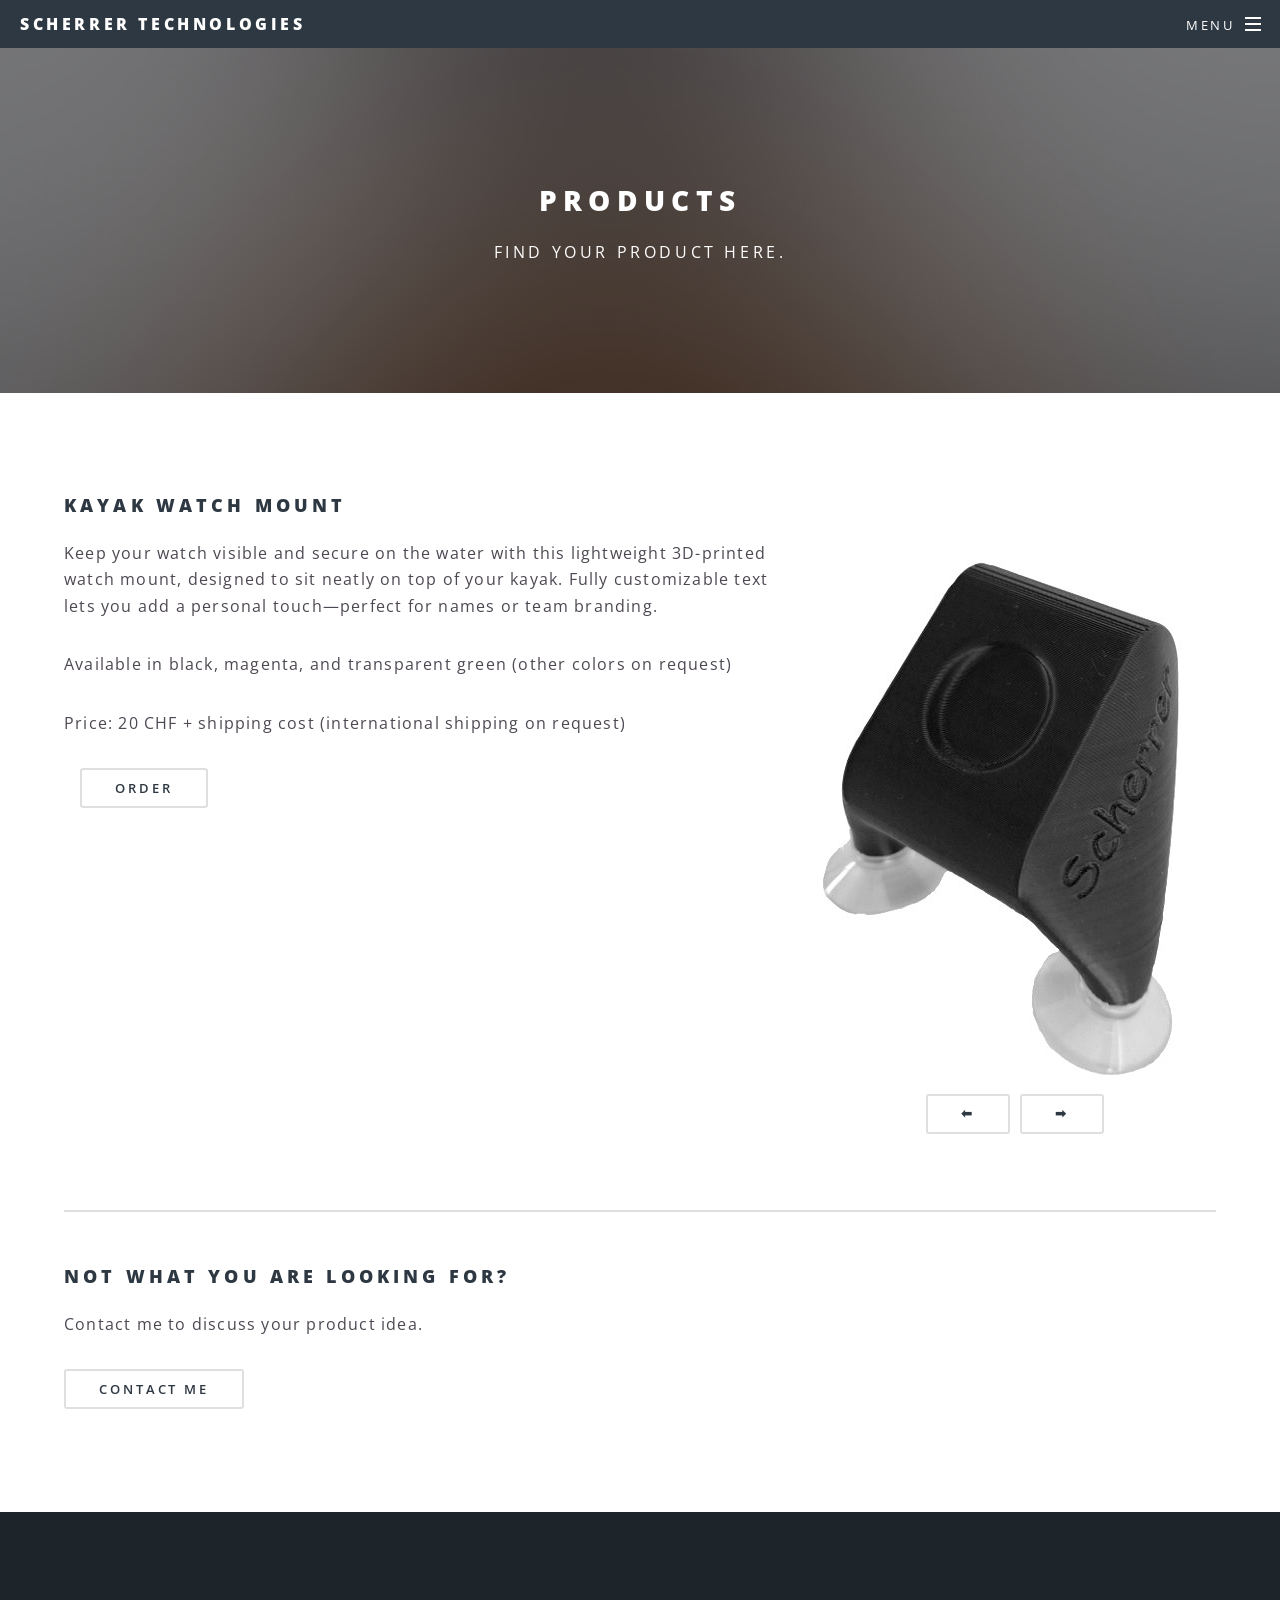
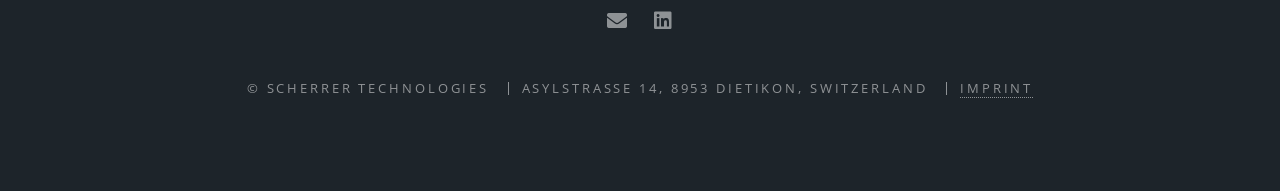
==== commit 31fcb9ad: "Update products.html" ====
--- a/products.html
+++ b/products.html
@@ -1,6 +1,6 @@
 <!DOCTYPE HTML>
 <!--
-	description: sdcvsdfvf
+	description: Product site
 -->
 <html>
 	<head>
@@ -39,25 +39,40 @@
 					<article id="main">
 						<header>
 							<h2>Products</h2>
-							<p>This Page is under development.</p>
-							<p>Products will be shown here.</p>
+							<p>Find your product here.</p>
+
 						</header>
 						<section class="wrapper style5">
 							<div class="inner">
 
-								<h3>Products 1</h3>
-								<p>Description 1.1.</p>
+								<h3>Kayak Watch Mount</h3>
 
-								<p>Description 1.2.</p>
+								<div class="image right">
+										<img id="productImage" src="images/uhrenbock_black_1.jpg" alt="WatchMount">
+
+										<div style="display: flex; justify-content: center; gap: 10px; margin-top: 10px;">
+											<button onclick="prevImage()">⬅</button>
+											<button onclick="nextImage()">➡</button>
+										</div>
+								</div>
+								
+								<p>Keep your watch visible and secure on the water with this lightweight 3D-printed watch mount, designed to sit neatly on top of your kayak. Fully customizable text lets you add a personal touch—perfect for names or team branding.</p>
+
+								<p>Available in black, magenta, and transparent green (other colors on request)</p>
+								<p>Price: 20 CHF + shipping cost (international shipping on request)</p>
+
+								<ul class="actions">
+									<li>
+										<a href="mailto:scherrerstefan@bluewin.ch" class="button">
+											Order
+										</a>
+									</li>
+								</ul>
+
+								<div style="clear: both;"></div>
 
 								<hr />
 
-								<h3>Products 2</h3>
-								<p>Description 2.1.</p>
-
-								<p>Description 2.2.</p>
-
-								<hr />
 
 								<h3>Not what you are looking for?</h3>
 								<p>Contact me to discuss your product idea.</p>
@@ -107,9 +122,40 @@
 			<script src="assets/js/util.js"></script>
 			<script src="assets/js/main.js"></script>
 
+			<script>
+			let currentImage = 1;
+			
+			function showImage(index) {
+				const img = document.getElementById("productImage");
+			
+				if (index === 1) {
+					img.src = "images/uhrenbock_black_1.jpg";
+				} else if (index === 2) {
+					img.src = "images/uhrenbock_black_2.jpg";
+				} else if (index === 3) {
+					img.src = "images/uhrenbock_boot_1.jpg";
+				} else if (index === 4) {
+					img.src = "images/uhrenbock_boot_2.jpg";
+				}
+			
+				currentImage = index;
+			}
+			
+			function prevImage() {
+				let newIndex = currentImage - 1;
+				if (newIndex < 1) newIndex = 4; // zurück zum letzten Bild
+				showImage(newIndex);
+			}
+			
+			function nextImage() {
+				let newIndex = currentImage + 1;
+				if (newIndex > 4) newIndex = 1; // zurück zum ersten Bild
+				showImage(newIndex);
+			}
+			</script>
+
 	</body>
 
 </html>
 
 
-
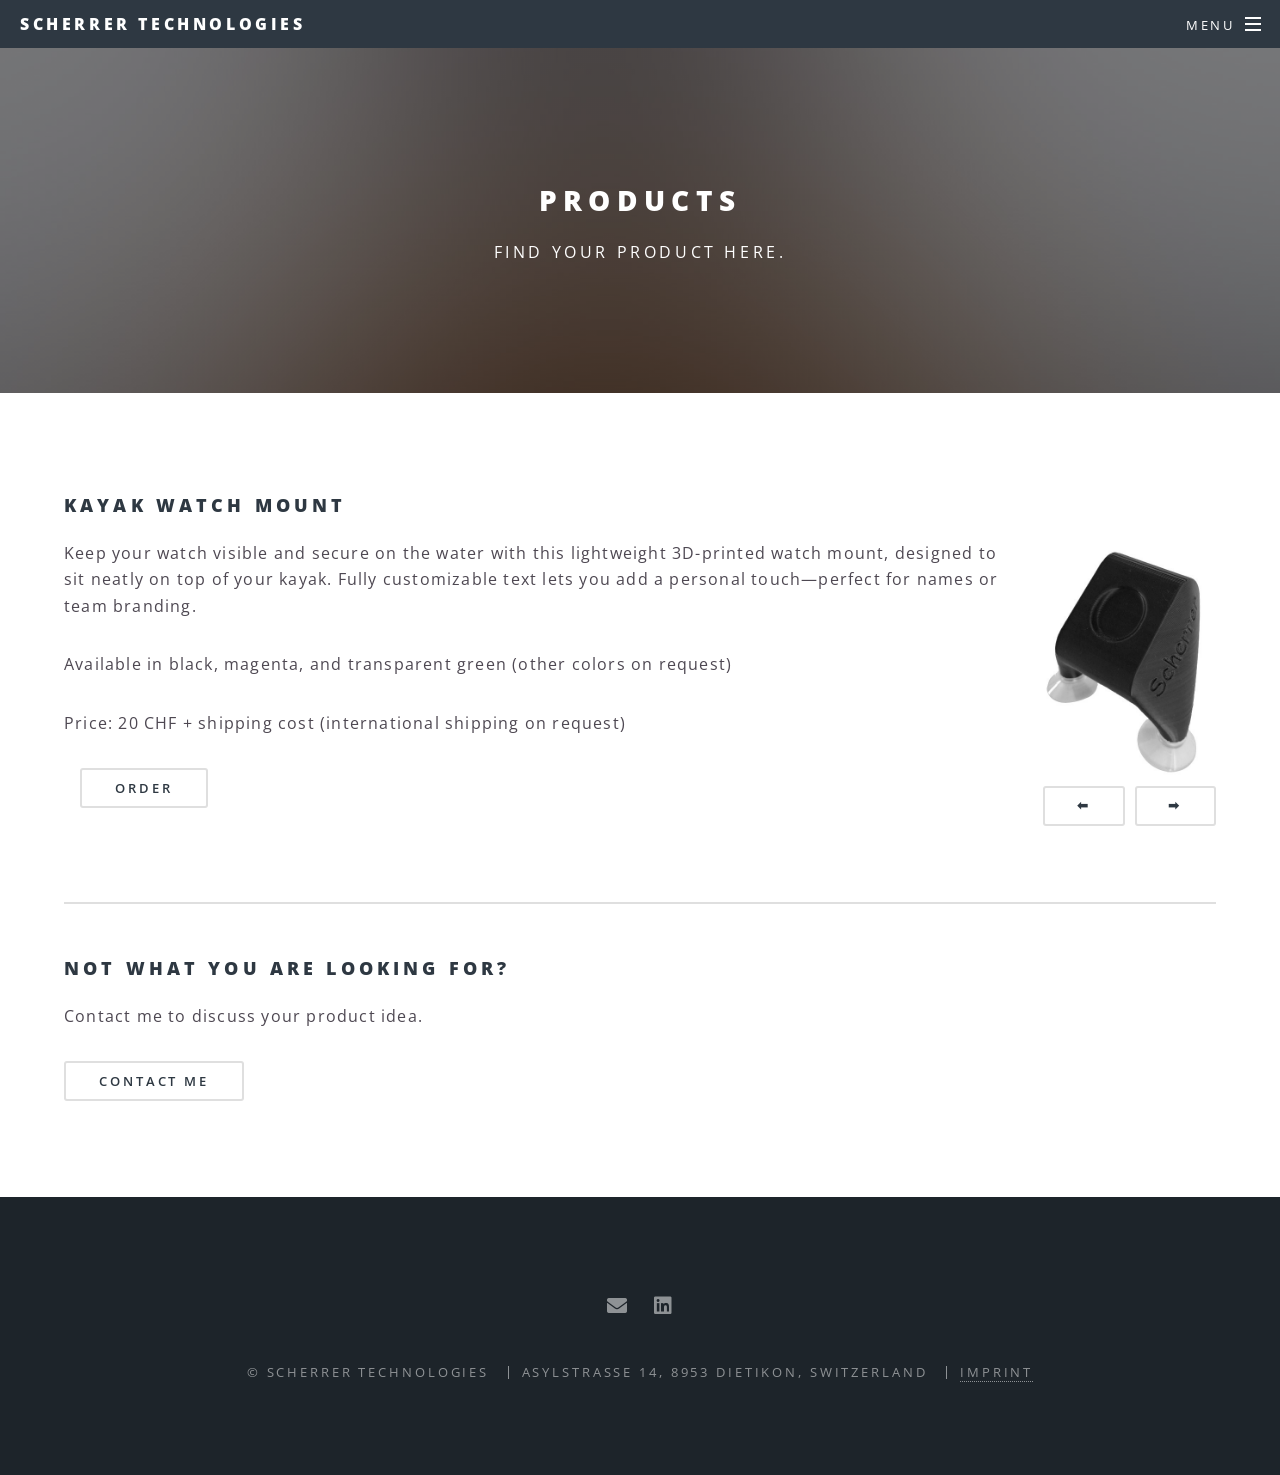
==== commit 43ec0945: "Update products.html" ====
--- a/products.html
+++ b/products.html
@@ -131,10 +131,12 @@
 				if (index === 1) {
 					img.src = "images/uhrenbock_black_1.jpg";
 				} else if (index === 2) {
+					img.src = "images/uhrenbock_boat_1.jpg";
+				} else if (index === 3) {
 					img.src = "images/uhrenbock_black_2.jpg";
-				} else if (index === 3) {
+				} else if (index === 4) {
 					img.src = "images/uhrenbock_boot_1.jpg";
-				} else if (index === 4) {
+				} else if (index === 5) {
 					img.src = "images/uhrenbock_boot_2.jpg";
 				}
 			
@@ -143,13 +145,13 @@
 			
 			function prevImage() {
 				let newIndex = currentImage - 1;
-				if (newIndex < 1) newIndex = 4; // zurück zum letzten Bild
+				if (newIndex < 1) newIndex = 5; // zurück zum letzten Bild
 				showImage(newIndex);
 			}
 			
 			function nextImage() {
 				let newIndex = currentImage + 1;
-				if (newIndex > 4) newIndex = 1; // zurück zum ersten Bild
+				if (newIndex > 5) newIndex = 1; // zurück zum ersten Bild
 				showImage(newIndex);
 			}
 			</script>
--- a/assets/css/main.css
+++ b/assets/css/main.css
@@ -2,9 +2,6 @@
 @import url("https://fonts.googleapis.com/css?family=Open+Sans:400,400italic,600,600italic,800,800italic");
 
 /*
-	Spectral by HTML5 UP
-	html5up.net | @ajlkn
-	Free for personal and commercial use under the CCA 3.0 license (html5up.net/license)
 */
 
 html, body, div, span, applet, object,
@@ -2113,10 +2110,12 @@
 			float: right;
 			margin: 0 0 2em 2em;
 			top: 0.25em;
+			
 		}
 
 		.image.left, .image.right {
-			max-width: 40%;
+			max-width: 15%;
+  			min-width: 150px;
 		}
 
 			.image.left img, .image.right img {
@@ -2418,7 +2417,7 @@
 		box-shadow: inset 0 0 0 2px #fff;
 		color: #fff;
 		cursor: pointer;
-		display: inline-block;
+		display: flex;
 		font-size: 0.8em;
 		font-weight: 600;
 		height: 3.125em;
@@ -2432,6 +2431,8 @@
 		white-space: nowrap;
 		overflow: hidden;
 		text-overflow: ellipsis;
+		align-items: center;
+		justify-content: center;
 	}
 
 		input[type="submit"]:hover,
@@ -3996,4 +3997,7 @@
 
 	body.is-mobile.landing #footer {
 		background-color: #1d242a;
-	}+	}
+
+
+
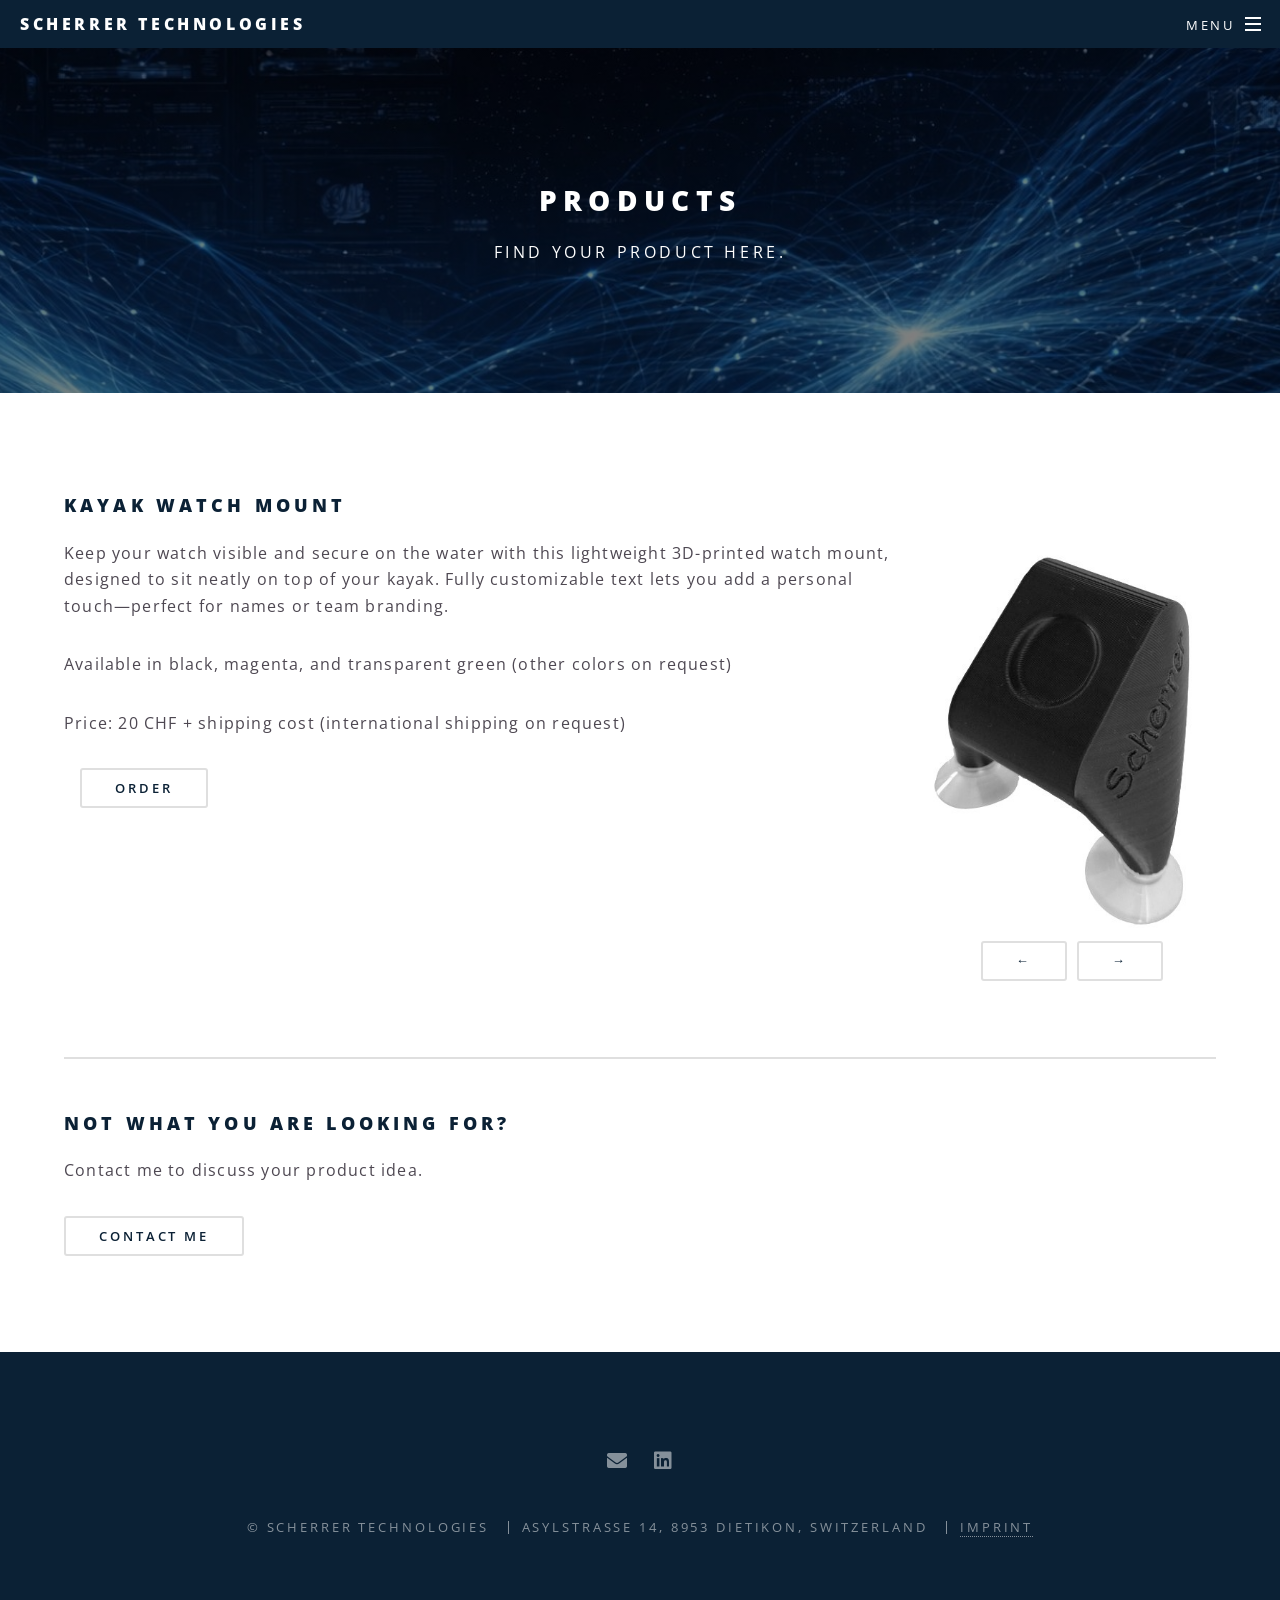
==== commit 504d9680: "Update products.html" ====
--- a/products.html
+++ b/products.html
@@ -51,8 +51,8 @@
 										<img id="productImage" src="images/uhrenbock_black_1.jpg" alt="WatchMount">
 
 										<div style="display: flex; justify-content: center; gap: 10px; margin-top: 10px;">
-											<button onclick="prevImage()">⬅</button>
-											<button onclick="nextImage()">➡</button>
+											<button onclick="prevImage()">&larr;</button>
+											<button onclick="nextImage()">&rarr;</button>
 										</div>
 								</div>
 								
--- a/assets/css/main.css
+++ b/assets/css/main.css
@@ -84,7 +84,7 @@
 	}
 
 	body {
-		background: #2e3842;
+		background: #0b2135;
 	}
 
 		body.is-preload *, body.is-preload *:before, body.is-preload *:after {
@@ -1756,7 +1756,7 @@
 	}
 
 	header p {
-		color: rgba(255, 255, 255, 0.5);
+		color: rgba(220, 235, 255, 0.5);
 		position: relative;
 		top: -0.25em;
 	}
@@ -1946,7 +1946,7 @@
 
 		input[type="checkbox"]:checked + label:before,
 		input[type="radio"]:checked + label:before {
-			background: #2e3842;
+			background: #0b2135;
 			color: #fff;
 			content: '\f00c';
 		}
@@ -2114,8 +2114,8 @@
 		}
 
 		.image.left, .image.right {
-			max-width: 15%;
-  			min-width: 150px;
+			min-width: 150px;
+			max-width: 25%;
 		}
 
 			.image.left img, .image.right img {
@@ -2977,7 +2977,7 @@
 			}
 
 		.wrapper.style2 {
-			background-color: #2e3842;
+			background-color: #0b2135;
 		}
 
 		.wrapper.style3 {
@@ -3149,11 +3149,11 @@
 		}
 
 			.wrapper.style5 strong, .wrapper.style5 b {
-				color: #2E3842;
+				color: #0b2135;
 			}
 
 			.wrapper.style5 h2, .wrapper.style5 h3, .wrapper.style5 h4, .wrapper.style5 h5, .wrapper.style5 h6 {
-				color: #2E3842;
+				color: #0b2135;
 			}
 
 			.wrapper.style5 hr {
@@ -3181,7 +3181,7 @@
 			}
 
 			.wrapper.style5 label {
-				color: #2E3842;
+				color: #0b2135;
 			}
 
 			.wrapper.style5 input[type="text"],
@@ -3197,7 +3197,7 @@
 			}
 
 				.wrapper.style5 select option {
-					color: #2E3842;
+					color: #0b2135;
 					background: #ffffff;
 				}
 
@@ -3213,7 +3213,7 @@
 
 			.wrapper.style5 input[type="checkbox"]:checked + label:before,
 			.wrapper.style5 input[type="radio"]:checked + label:before {
-				background: #2E3842;
+				background: #0b2135;
 				color: #ffffff;
 			}
 
@@ -3254,7 +3254,7 @@
 				}
 
 			.wrapper.style5 table th {
-				color: #2E3842;
+				color: #0b2135;
 			}
 
 			.wrapper.style5 table thead {
@@ -3275,7 +3275,7 @@
 			.wrapper.style5 button,
 			.wrapper.style5 .button {
 				box-shadow: inset 0 0 0 2px #dfdfdf;
-				color: #2E3842;
+				color: #0b2135;
 			}
 
 				.wrapper.style5 input[type="submit"]:hover,
@@ -3352,7 +3352,7 @@
 		-ms-transition: -ms-transform 0.5s ease;
 		transition: transform 0.5s ease;
 		-webkit-overflow-scrolling: touch;
-		background: #1d242a;
+		background: #0b2135;
 		color: #ffffff;
 		height: 100%;
 		max-width: 80%;
@@ -3446,7 +3446,7 @@
 		-webkit-transition: background-color 0.2s ease;
 		-ms-transition: background-color 0.2s ease;
 		transition: background-color 0.2s ease;
-		background: #2e3842;
+		background: #0b2135;
 		height: 3em;
 		left: 0;
 		line-height: 3em;
@@ -3695,7 +3695,7 @@
 			-ms-transition-delay: 1.25s;
 			transition-delay: 1.25s;
 			content: '';
-			background: #2e3842;
+			background: #0b2135;
 			display: block;
 			width: 100%;
 			height: 100%;
@@ -3815,10 +3815,10 @@
 
 	#main > header {
 		padding: 12em 0 10em 0 ;
-		background-image: -moz-linear-gradient(top, rgba(0,0,0,0.5), rgba(0,0,0,0.5)), url("../../images/banner.jpg");
-		background-image: -webkit-linear-gradient(top, rgba(0,0,0,0.5), rgba(0,0,0,0.5)), url("../../images/banner.jpg");
-		background-image: -ms-linear-gradient(top, rgba(0,0,0,0.5), rgba(0,0,0,0.5)), url("../../images/banner.jpg");
-		background-image: linear-gradient(top, rgba(0,0,0,0.5), rgba(0,0,0,0.5)), url("../../images/banner.jpg");
+		background-image: -moz-linear-gradient(top, rgba(0,0,0,0.5), rgba(0,0,0,0.5)), url("../../images/banner1.jpg");
+		background-image: -webkit-linear-gradient(top, rgba(0,0,0,0.5), rgba(0,0,0,0.5)), url("../../images/banner1.jpg");
+		background-image: -ms-linear-gradient(top, rgba(0,0,0,0.5), rgba(0,0,0,0.5)), url("../../images/banner1.jpg");
+		background-image: linear-gradient(top, rgba(0,0,0,0.5), rgba(0,0,0,0.5)), url("../../images/banner1.jpg");
 		background-attachment: fixed;
 		background-position: center center;
 		background-repeat: no-repeat;
@@ -3887,7 +3887,7 @@
 
 	#footer {
 		padding: 6em 0 4em 0 ;
-		background-color: #1d242a;
+		background-color: #0b2135;
 		text-align: center;
 	}
 
@@ -3965,10 +3965,10 @@
 /* Landing */
 
 	body.landing #page-wrapper {
-		background-image: -moz-linear-gradient(top, rgba(0,0,0,0.5), rgba(0,0,0,0.5)), url("../../images/banner.jpg");
-		background-image: -webkit-linear-gradient(top, rgba(0,0,0,0.5), rgba(0,0,0,0.5)), url("../../images/banner.jpg");
-		background-image: -ms-linear-gradient(top, rgba(0,0,0,0.5), rgba(0,0,0,0.5)), url("../../images/banner.jpg");
-		background-image: linear-gradient(top, rgba(0,0,0,0.5), rgba(0,0,0,0.5)), url("../../images/banner.jpg");
+		background-image: -moz-linear-gradient(top, rgba(0,0,0,0.5), rgba(0,0,0,0.5)), url("../../images/banner1.jpg");
+		background-image: -webkit-linear-gradient(top, rgba(0,0,0,0.5), rgba(0,0,0,0.5)), url("../../images/banner1.jpg");
+		background-image: -ms-linear-gradient(top, rgba(0,0,0,0.5), rgba(0,0,0,0.5)), url("../../images/banner1.jpg");
+		background-image: linear-gradient(top, rgba(0,0,0,0.5), rgba(0,0,0,0.5)), url("../../images/banner1.jpg");
 		background-attachment: fixed;
 		background-position: center center;
 		background-repeat: no-repeat;
@@ -3977,7 +3977,7 @@
 	}
 
 	body.landing #footer {
-		background-color: rgba(29, 36, 42, 0.9);
+		background-color: rgba(11, 33, 53, 0.8);
 	}
 
 	body.is-mobile.landing #page-wrapper {
@@ -3986,18 +3986,18 @@
 
 	body.is-mobile.landing #banner,
 	body.is-mobile.landing .wrapper.style4 {
-		background-image: -moz-linear-gradient(top, rgba(0,0,0,0.5), rgba(0,0,0,0.5)), url("../../images/banner.jpg");
-		background-image: -webkit-linear-gradient(top, rgba(0,0,0,0.5), rgba(0,0,0,0.5)), url("../../images/banner.jpg");
-		background-image: -ms-linear-gradient(top, rgba(0,0,0,0.5), rgba(0,0,0,0.5)), url("../../images/banner.jpg");
-		background-image: linear-gradient(top, rgba(0,0,0,0.5), rgba(0,0,0,0.5)), url("../../images/banner.jpg");
+		background-image: -moz-linear-gradient(top, rgba(0,0,0,0.5), rgba(0,0,0,0.5)), url("../../images/banner1.jpg");
+		background-image: -webkit-linear-gradient(top, rgba(0,0,0,0.5), rgba(0,0,0,0.5)), url("../../images/banner1.jpg");
+		background-image: -ms-linear-gradient(top, rgba(0,0,0,0.5), rgba(0,0,0,0.5)), url("../../images/banner1.jpg");
+		background-image: linear-gradient(top, rgba(0,0,0,0.5), rgba(0,0,0,0.5)), url("../../images/banner1.jpg");
 		background-position: center center;
 		background-repeat: no-repeat;
 		background-size: cover;
 	}
 
 	body.is-mobile.landing #footer {
-		background-color: #1d242a;
-	}
-
-
-
+		background-color: #0b2135;
+	}
+
+
+
